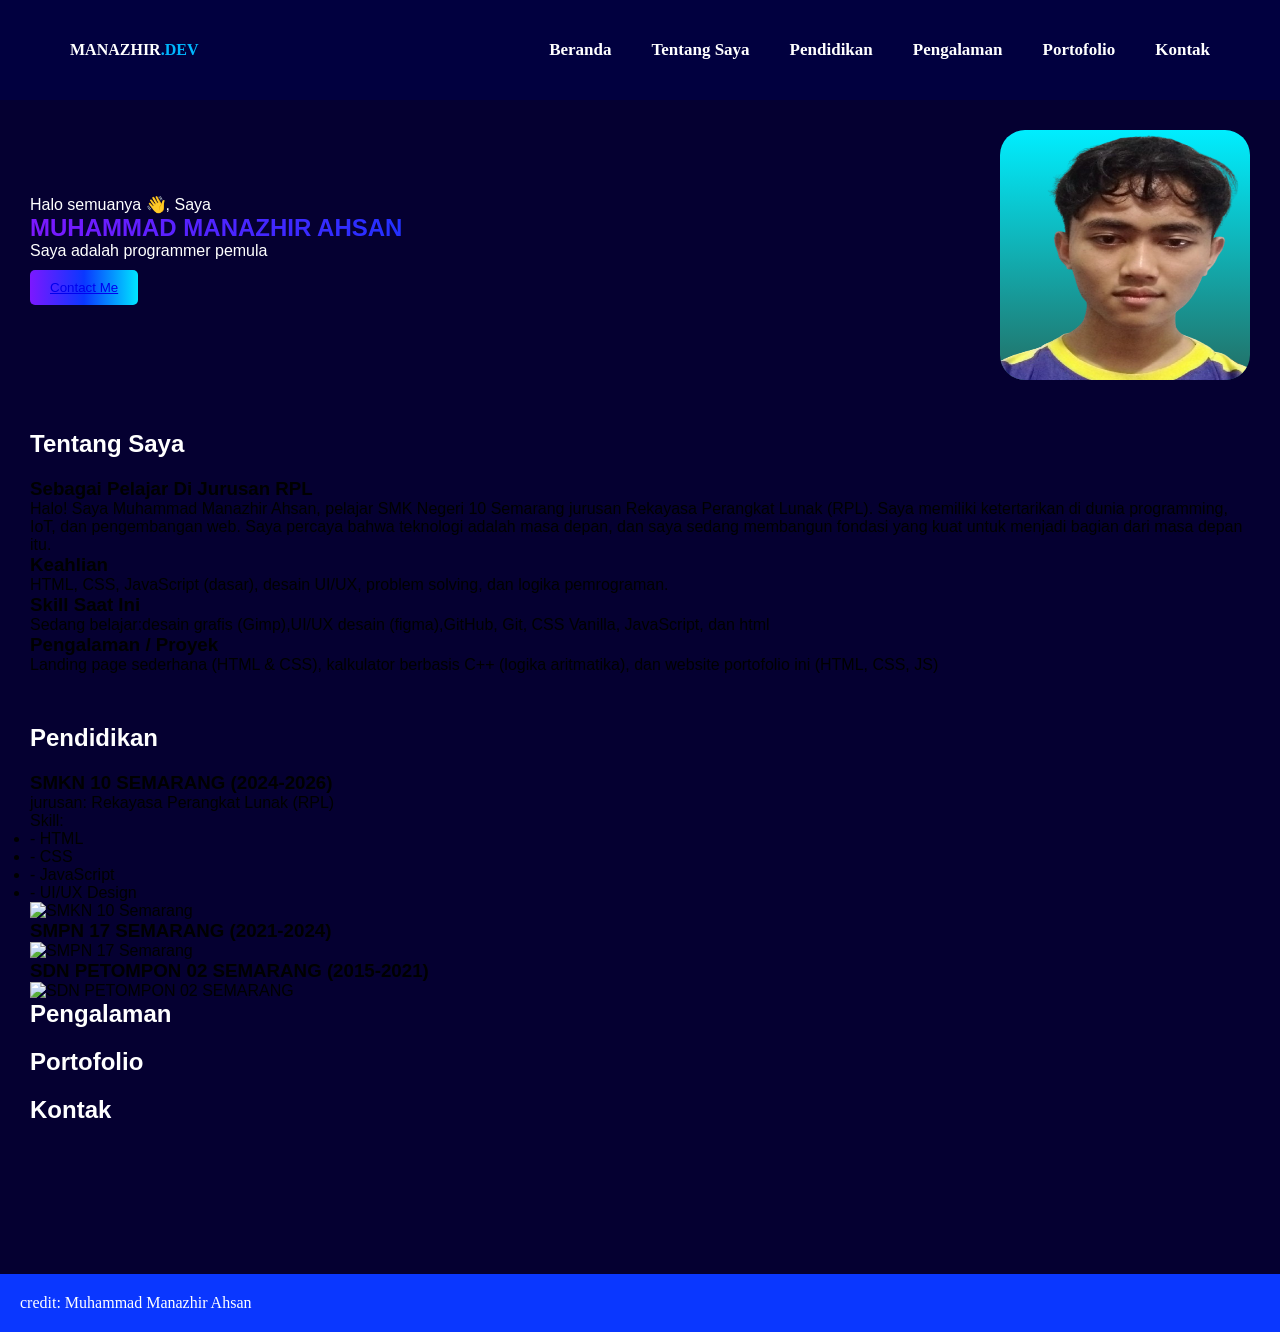
==== index.html @ 8d6bec88 "feat: menyelesaikan struktur HTML portfolio pribadi Membangun struktur dasar halaman portfolio denga" ====
<!DOCTYPE html>
<html lang="id">
<head>
    <meta charset="UTF-8">
    <meta name="viewport" content="width=device-width, initial-scale=1.0">
    <meta name="description" content="Portfolio Muhammad Manazhir Ahsan - Pelajar RPL SMK 20 Semarang">
    <title>MANAZHIR.DEV_PORTO</title>
    <link href="style.css" rel="stylesheet">
</head>
<body>
<header>
    <nav class="header__nav">
            <div class="nav--logo">MANAZHIR<span style="color: #00b7ff;">.DEV</span></div>
            <ul class="nav--list">
                <li><a href="#beranda">Beranda</a></li>
                <li><a href="#tentang-saya">Tentang Saya</a></li>
                <li><a href="#pendidikan">Pendidikan</a></li>
                <li><a href="#pengalaman">Pengalaman</a></li>
                <li><a href="#portofolio">Portofolio</a></li>
                <li><a href="#kontak">Kontak</a></li>
            </ul>
    </nav>
</header>

<main>
    <section id="beranda">
        <div class="beranda--textsetting">
            <p>Halo semuanya 👋, Saya</p>
            <div class="beranda--textsetting--Textmain">MUHAMMAD MANAZHIR AHSAN</div>
            <p>Saya adalah programmer pemula</p>
            <button><a href="#kontak">Contact Me</a></button>
        </div>
        <div class="beranda--imgbackground">
            <img class="beranda--imgbackground--img" src="nazir.png" alt="manazhir">
        </div>
    </section>

    <section id="tentang-saya">
        <h2>Tentang Saya</h2>
            <div class="tentang-saya--container">
                <div class="box1">
                    <h3>Sebagai Pelajar Di Jurusan RPL</h3>
                    <p>Halo! Saya Muhammad Manazhir Ahsan, pelajar SMK Negeri 10 Semarang jurusan Rekayasa Perangkat Lunak (RPL). Saya memiliki ketertarikan di dunia programming, IoT, dan pengembangan web. Saya percaya bahwa teknologi adalah masa depan, dan saya sedang membangun fondasi yang kuat untuk menjadi bagian dari masa depan itu.</p>
                </div>
                <div class="box1">
                    <h3>Keahlian</h3>
                    <p>HTML, CSS, JavaScript (dasar), desain UI/UX, problem solving, dan logika pemrograman.</p>
                </div>
                <div class="box1">
                    <h3>Skill Saat Ini</h3>
                    <p>Sedang belajar:desain grafis (Gimp),UI/UX desain (figma),GitHub, Git, CSS Vanilla, JavaScript, dan html</p>
                </div>
                <div class="box1">
                    <h3>Pengalaman / Proyek</h3>
                    <p>Landing page sederhana (HTML & CSS), kalkulator berbasis C++ (logika aritmatika), dan website portofolio ini (HTML, CSS, JS)</p>
                </div>
            </div>

    </section>

    <section id="pendidikan">
        <h2>Pendidikan</h2>

        <div class="pendidikan--container">

            <div class="pendidikan--box">
                <div class="pendidikan--box_insert">
                <h3>SMKN 10 SEMARANG (2024-2026)</h3>
                <p>jurusan: Rekayasa Perangkat Lunak (RPL)</p>
                <div class="skill--text">Skill:</div>
                <ul class="skill--list">
                    <li>- HTML</li>
                    <li>- CSS</li>
                    <li>- JavaScript</li>
                    <li>- UI/UX Design</li>
                </ul>
                </div>
                <img class="pendidikan--img" src="smk10.png" alt="SMKN 10 Semarang">
            </div>

        <div class="pendidikan--box">
            <div class="pendidikan--box_insert">
                <h3>SMPN 17 SEMARANG (2021-2024)</h3>
            </div>
            <img class="pendidikan--img" src="smp17.png" alt="SMPN 17 Semarang">
        </div>

        <div class="pendidikan--box">
            <div class="pendidikan--box_insert">
                <h3>SDN PETOMPON 02 SEMARANG (2015-2021)</h3>
            </div>
            <img class="pendidikan--img" src="sdnp02.png" alt="SDN PETOMPON 02 SEMARANG">
        </div>
        </div>
    </section>

    <section id="pengalaman">
        <h2>Pengalaman</h2>
        
    </section>
    
    <section id="portofolio">
        <h2>Portofolio</h2>
        
    </section>

    <section id="kontak">
        <h2>Kontak</h2>
        
    </section>
    

</main>

<footer class="ftr" id="credit">
    <p>credit: Muhammad Manazhir Ahsan</p>
</footer>

<script src="main.js"></script>

</body>
</html>
---- style.css ----
* {
    margin: 0;
    padding: 0;
    box-sizing: border-box;
}

body {
    background-color:rgb(5, 0, 49);
}
/* Style untuk tombol */
button {
    background:linear-gradient(to right, #7c18ff, #0a37ff, #00e5ff);
    color: rgb(255, 255, 255);
    border-radius: 5px;
    padding: 10px 20px;
    border: none;
    margin: 10px 0px;
}

button:hover {
     box-shadow: 0px 0px 20px rgba(0, 180, 255, 0.6); 
    transform: scale(1.05);
}

/* Style untuk teks heading */
h2 {
    font-family: 'Arial', sans-serif;
    font-size: 24px;
    padding-bottom: 20px;
    color: rgb(255, 255, 255);
}

/* Style untuk header */
header {
    position: fixed;
    top: 0;
    left: 0;
    width: 100%;
    margin: 0;
    height: 100px;
    background-color: rgb(1, 0, 63);
    z-index: 1000; /* Memastikan header selalu di layer paling atas saat di-scroll */
}

.header__nav {
    height: 100%;
    max-width: 1200px;
    margin: 0 auto;
    display: flex;
    justify-content: space-between;
    align-items: center;
    padding: 0px 30px;
}

.nav--logo {
    color: white;
    font-weight: bold;
    text-align: left;
    padding-right: 100px;
}

.nav--list {
    display: flex;
    gap: 40px;
}

.nav--list a:hover {
    color: #00b7ff;
    transition: color 0.3s;
}

.nav--list li {
    list-style: none;
    padding: 10px 0;
}

.nav--list a {
    color: white;
    text-decoration: none;
    font-weight: bold;
    font-size: 17px;
}

/* style untuk main */

main {
    margin: 130px 30px;
    font-family: sans-serif;
}

/*beranda*/
#beranda {
    color: white;
    display: flex;         
    justify-content: space-between;
    align-items: center;
    gap: 20px;              /* Jarak antara foto dan teks */          /* Memberikan padding di sekitar konten */
    margin-bottom: 50px;
}

.beranda--imgbackground {
    background:linear-gradient(to bottom, #00eeff, #236e64);
    height: 250px;
    width: 250px;
    border-radius:10%;
}

.beranda--imgbackground--img {
    width: 100%;           /* Ukuran diperbesar sedikit agar teks h1 seimbang */
    height: 100%;
    border-radius: 10%;
}

.beranda--textsetting {
    flex: 1;
}
.beranda--textsetting--Textmain {
    font-size: 24px;
    font-weight: bold;
    background: linear-gradient(to right, #7c18ff, #0a37ff, #00e5ff);
    -webkit-background-clip: text;
    background-clip: text;       
  -webkit-text-fill-color: transparent;
}

/*tentang saya*/
#tentang-saya {
    margin-bottom: 50px;
}

.about-me--container {
    display: flex;         
    flex-wrap: wrap;      
    gap: 20px;              /* Jarak antara foto dan teks */
    justify-content: center;
}

.about-me--container .box1 {
    flex: 0 0 45%;
    background: linear-gradient(to top, #0080a7, #008cff);
    padding: 20px;
    border-radius: 20px;
    color: white;
}

/* Teks di dalam box */
.about-me--container .box1 p {
    margin: 0;
    font-size: 14px;
}

/*pendidikan*/
#pendidikan {

}

/*pengalaman*/
#pengalaman {

}

/*portofolio*/
#portofolio {

}

/*kontak*/
#kontak {
   
}

/*footer*/
.ftr {
     color: white;
    background-color: #0a37ff;
    width: auto;
    height: auto;
    padding: 20px 20px;
}
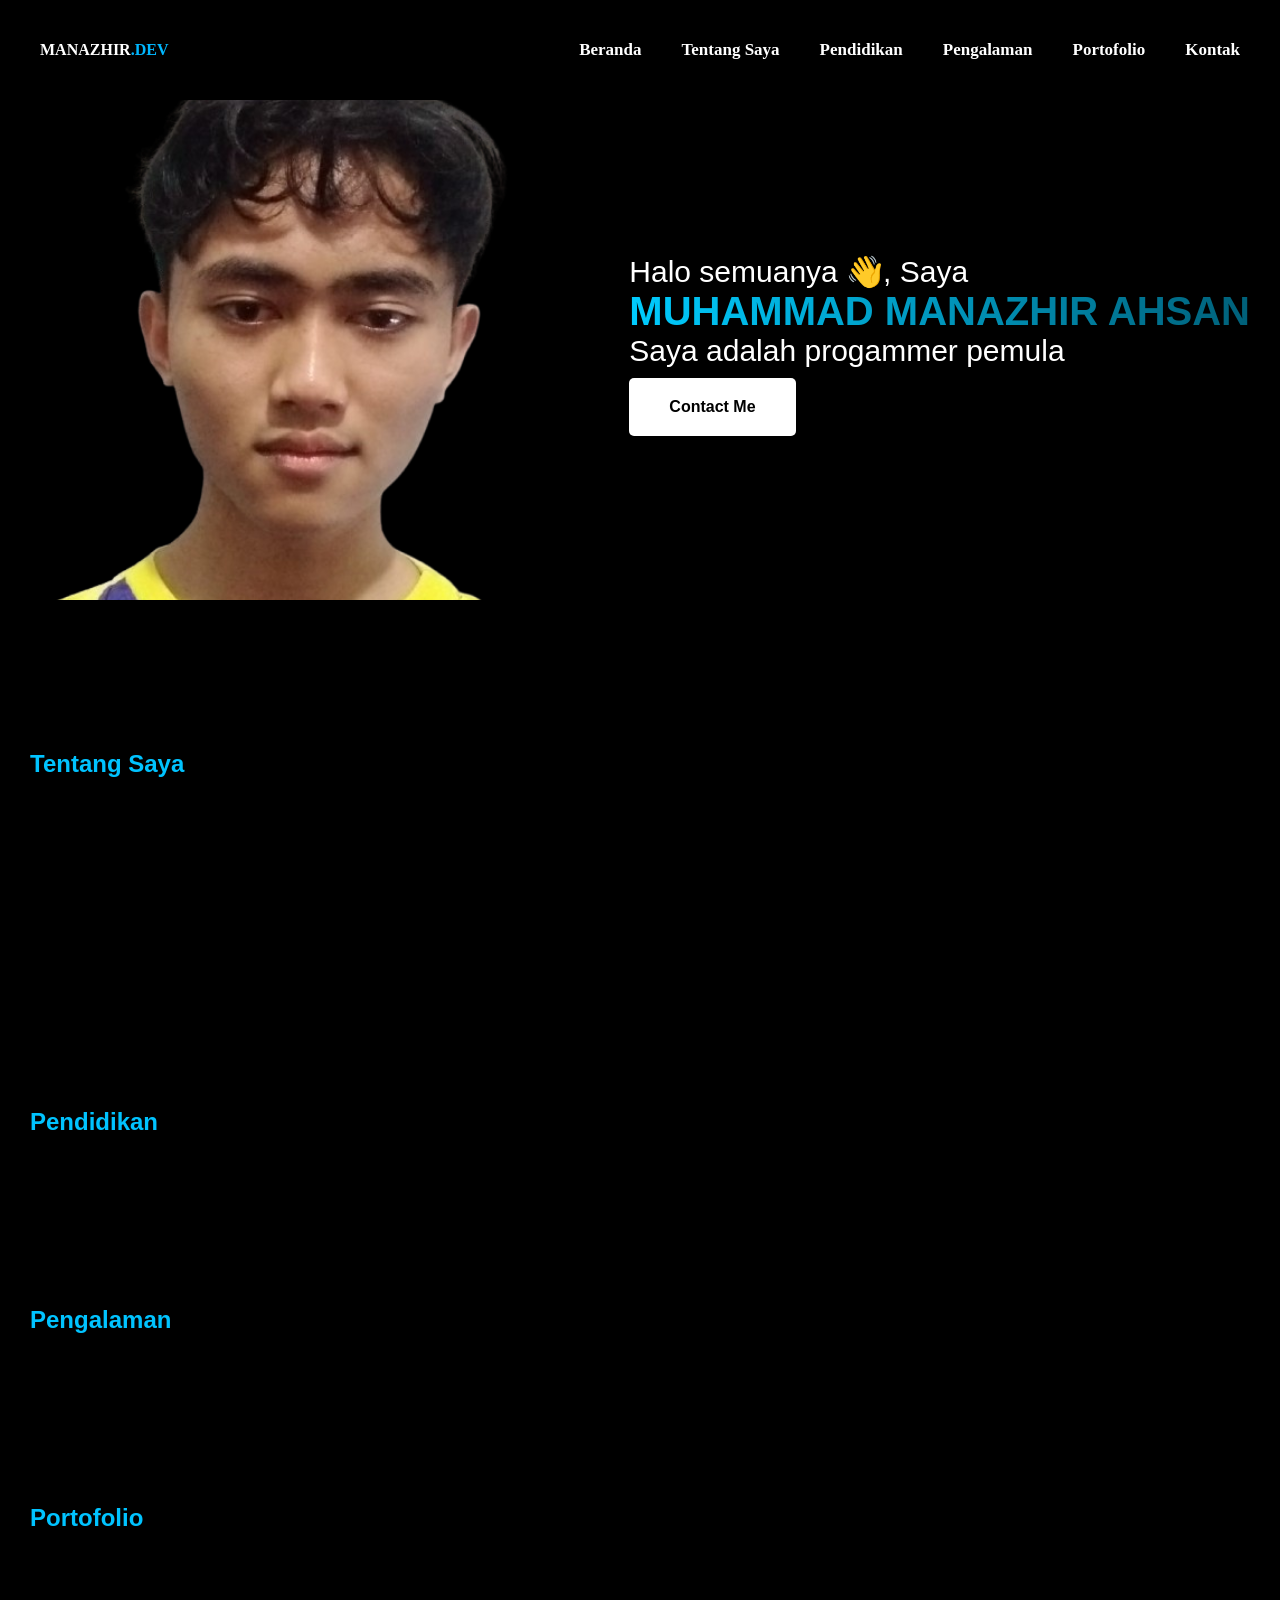
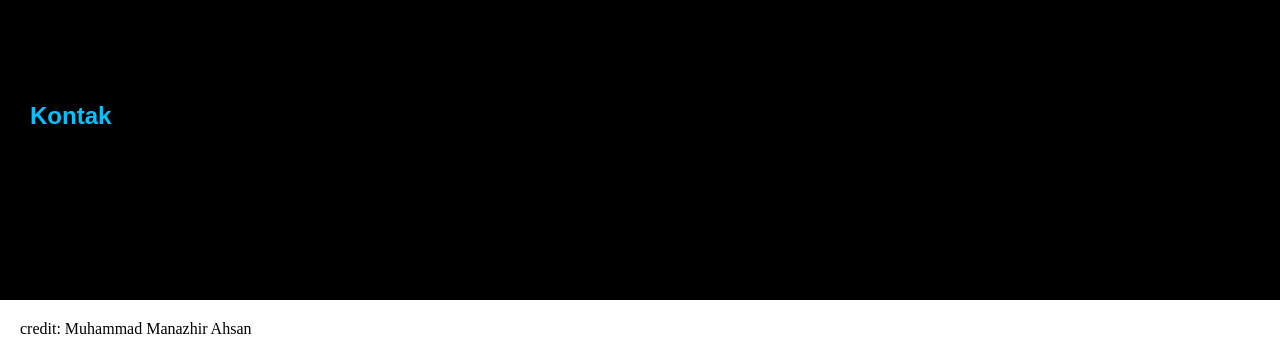
==== commit 79bad985: "feat: menyimpan perubahan terakhir sebelum revert" ====
--- a/index.html
+++ b/index.html
@@ -24,35 +24,35 @@
 
 <main>
     <section id="beranda">
+        <div class="beranda--imgbackground">
+            <img class="beranda--imgbackground--img" src="nazir.png" alt="manazhir">
+        </div>
         <div class="beranda--textsetting">
             <p>Halo semuanya 👋, Saya</p>
             <div class="beranda--textsetting--Textmain">MUHAMMAD MANAZHIR AHSAN</div>
-            <p>Saya adalah programmer pemula</p>
-            <button><a href="#kontak">Contact Me</a></button>
-        </div>
-        <div class="beranda--imgbackground">
-            <img class="beranda--imgbackground--img" src="nazir.png" alt="manazhir">
+            <p>Saya adalah progammer pemula</p>
+            <button>Contact Me</button>
         </div>
     </section>
 
     <section id="tentang-saya">
         <h2>Tentang Saya</h2>
-            <div class="tentang-saya--container">
+            <div class="about-me--container">
                 <div class="box1">
-                    <h3>Sebagai Pelajar Di Jurusan RPL</h3>
-                    <p>Halo! Saya Muhammad Manazhir Ahsan, pelajar SMK Negeri 10 Semarang jurusan Rekayasa Perangkat Lunak (RPL). Saya memiliki ketertarikan di dunia programming, IoT, dan pengembangan web. Saya percaya bahwa teknologi adalah masa depan, dan saya sedang membangun fondasi yang kuat untuk menjadi bagian dari masa depan itu.</p>
+                    <h3>Nama</h3>
+                    <p>Muhammad Manazhir Ahsan</p>
                 </div>
                 <div class="box1">
-                    <h3>Keahlian</h3>
-                    <p>HTML, CSS, JavaScript (dasar), desain UI/UX, problem solving, dan logika pemrograman.</p>
+                    <h3>Jurusan</h3>
+                    <p>RPL (Rekayasa Perangkat Lunak)</p>
                 </div>
                 <div class="box1">
-                    <h3>Skill Saat Ini</h3>
-                    <p>Sedang belajar:desain grafis (Gimp),UI/UX desain (figma),GitHub, Git, CSS Vanilla, JavaScript, dan html</p>
+                    <h3>Sekolah</h3>
+                    <p>SMK 10 Semarang</p>
                 </div>
                 <div class="box1">
-                    <h3>Pengalaman / Proyek</h3>
-                    <p>Landing page sederhana (HTML & CSS), kalkulator berbasis C++ (logika aritmatika), dan website portofolio ini (HTML, CSS, JS)</p>
+                    <h3>Minat</h3>
+                    <p>Web Development & Programming</p>
                 </div>
             </div>
 
@@ -60,38 +60,7 @@
 
     <section id="pendidikan">
         <h2>Pendidikan</h2>
-
-        <div class="pendidikan--container">
-
-            <div class="pendidikan--box">
-                <div class="pendidikan--box_insert">
-                <h3>SMKN 10 SEMARANG (2024-2026)</h3>
-                <p>jurusan: Rekayasa Perangkat Lunak (RPL)</p>
-                <div class="skill--text">Skill:</div>
-                <ul class="skill--list">
-                    <li>- HTML</li>
-                    <li>- CSS</li>
-                    <li>- JavaScript</li>
-                    <li>- UI/UX Design</li>
-                </ul>
-                </div>
-                <img class="pendidikan--img" src="smk10.png" alt="SMKN 10 Semarang">
-            </div>
-
-        <div class="pendidikan--box">
-            <div class="pendidikan--box_insert">
-                <h3>SMPN 17 SEMARANG (2021-2024)</h3>
-            </div>
-            <img class="pendidikan--img" src="smp17.png" alt="SMPN 17 Semarang">
-        </div>
-
-        <div class="pendidikan--box">
-            <div class="pendidikan--box_insert">
-                <h3>SDN PETOMPON 02 SEMARANG (2015-2021)</h3>
-            </div>
-            <img class="pendidikan--img" src="sdnp02.png" alt="SDN PETOMPON 02 SEMARANG">
-        </div>
-        </div>
+          
     </section>
 
     <section id="pengalaman">
--- a/style.css
+++ b/style.css
@@ -4,21 +4,27 @@
     box-sizing: border-box;
 }
 
+html {
+    scroll-behavior: smooth;
+}
+
 body {
-    background-color:rgb(5, 0, 49);
+    background-color:rgb(0, 0, 0);
 }
 /* Style untuk tombol */
 button {
-    background:linear-gradient(to right, #7c18ff, #0a37ff, #00e5ff);
-    color: rgb(255, 255, 255);
+    background:white;
+    color: rgb(0, 0, 0);
+    font-weight: bold;
     border-radius: 5px;
-    padding: 10px 20px;
+    padding: 20px 40px;
     border: none;
     margin: 10px 0px;
+    font-size: 16px;
 }
 
 button:hover {
-     box-shadow: 0px 0px 20px rgba(0, 180, 255, 0.6); 
+     box-shadow: 0px 0px 20px rgba(255, 255, 255, 0.6); 
     transform: scale(1.05);
 }
 
@@ -27,7 +33,7 @@
     font-family: 'Arial', sans-serif;
     font-size: 24px;
     padding-bottom: 20px;
-    color: rgb(255, 255, 255);
+    color: rgb(0, 195, 255);
 }
 
 /* Style untuk header */
@@ -38,7 +44,9 @@
     width: 100%;
     margin: 0;
     height: 100px;
-    background-color: rgb(1, 0, 63);
+    background-color: rgba(0, 0, 0, 0.9); /* Memberikan efek transparan pada header */
+     backdrop-filter: blur(10px); 
+  -webkit-backdrop-filter: blur(10px);
     z-index: 1000; /* Memastikan header selalu di layer paling atas saat di-scroll */
 }
 
@@ -49,7 +57,7 @@
     display: flex;
     justify-content: space-between;
     align-items: center;
-    padding: 0px 30px;
+    
 }
 
 .nav--logo {
@@ -84,95 +92,168 @@
 /* style untuk main */
 
 main {
-    margin: 130px 30px;
+    margin-top: 100px; /* Memberikan jarak agar konten tidak tertutup oleh header */
     font-family: sans-serif;
+}
+
+section {
+scroll-margin-top: 100px;
 }
 
 /*beranda*/
 #beranda {
-    color: white;
+    color: rgb(255, 255, 255);
     display: flex;         
     justify-content: space-between;
     align-items: center;
-    gap: 20px;              /* Jarak antara foto dan teks */          /* Memberikan padding di sekitar konten */
-    margin-bottom: 50px;
+    gap: 20px;              
+    margin-top: 100px;
+    margin-left: 30px;
+    margin-right: 30px;
 }
 
 .beranda--imgbackground {
-    background:linear-gradient(to bottom, #00eeff, #236e64);
-    height: 250px;
-    width: 250px;
-    border-radius:10%;
+    width: 500px;           /* Ukuran diperbesar sedikit agar teks h1 seimbang */
+    height: 500px;
+    border-radius: 5%;
 }
 
 .beranda--imgbackground--img {
     width: 100%;           /* Ukuran diperbesar sedikit agar teks h1 seimbang */
     height: 100%;
-    border-radius: 10%;
+    object-fit: cover;
+    border-radius: 5%;
 }
 
 .beranda--textsetting {
-    flex: 1;
+    text-align: left;
+    font-size: 30px;
 }
 .beranda--textsetting--Textmain {
-    font-size: 24px;
-    font-weight: bold;
-    background: linear-gradient(to right, #7c18ff, #0a37ff, #00e5ff);
+    font-size: 40px;
+    font-weight: bold;
+    background: linear-gradient(to right, #00ccff, #006079);
     -webkit-background-clip: text;
     background-clip: text;       
   -webkit-text-fill-color: transparent;
 }
 
+.beranda--textsetting button a {
+    text-decoration: none;
+    font-weight: bold;
+    font-size: 16px;
+    color: rgb(0, 0, 0);
+}
+
 /*tentang saya*/
 #tentang-saya {
-    margin-bottom: 50px;
-}
-
-.about-me--container {
+    margin: 150px 30px;
+}
+
+.tentang-saya--container {
     display: flex;         
     flex-wrap: wrap;      
     gap: 20px;              /* Jarak antara foto dan teks */
     justify-content: center;
 }
 
-.about-me--container .box1 {
+.tentang-saya--container .box1:hover {
+    box-shadow: 0px 0px 20px rgba(255, 255, 255, 0.6); 
+    transform: scale(1.01);
+}
+
+.tentang-saya--container .box1 {
     flex: 0 0 45%;
-    background: linear-gradient(to top, #0080a7, #008cff);
+    background: rgb(139, 139, 139);
     padding: 20px;
     border-radius: 20px;
-    color: white;
 }
 
 /* Teks di dalam box */
-.about-me--container .box1 p {
+
+.tentang-saya--container .box1 h3 {
+    margin-bottom: 10px;
+    color: rgb(0, 204, 255);
+    font-size: 20px;
+}
+
+.tentang-saya--container .box1 p {
+    color: rgb(255, 255, 255);
     margin: 0;
     font-size: 14px;
 }
 
 /*pendidikan*/
 #pendidikan {
-
+    margin:150px 30px;
+}
+
+.pendidikan--container {
+    margin: 20px 30px;
+}
+
+.pendidikan--box {
+    display: flex;
+    justify-content: space-between;
+    align-items: center;
+    flex-wrap: wrap;
+    background-color: rgb(58, 58, 58);
+    width: auto;
+    height: auto;
+    border-radius: 20px;
+    padding: 10px;
+    margin: 10px 0;
+    line-height: 1.5; 
+}
+
+.pendidikan--box:hover {
+    box-shadow: 0px 0px 20px rgba(255, 255, 255, 0.6); 
+}
+
+.pendidikan--box_insert {
+    color: rgb(255, 255, 255);
+}
+
+.pendidikan--box_insert h3 {
+    font-size: 20px;
+}
+
+.pendidikan--box_insert p {
+    font-size: 16px;
+}
+
+.pendidikan--box_insert .skill--list {
+    font-size: 20px;
+    list-style: none;
+}
+
+.pendidikan--img {
+    width: 200px;
+    height: 200px;
+    margin:none;
+    border-radius: 10px;
+    object-fit: cover;
 }
 
 /*pengalaman*/
 #pengalaman {
-
+    margin: 150px 30px;
 }
 
 /*portofolio*/
 #portofolio {
-
+    margin: 150px 30px;
 }
 
 /*kontak*/
 #kontak {
-   
+   margin: 150px 30px;
 }
 
 /*footer*/
 .ftr {
-     color: white;
-    background-color: #0a37ff;
+     color: rgb(0, 0, 0);
+    background-color: #ffffff;
     width: auto;
     height: auto;
     padding: 20px 20px;
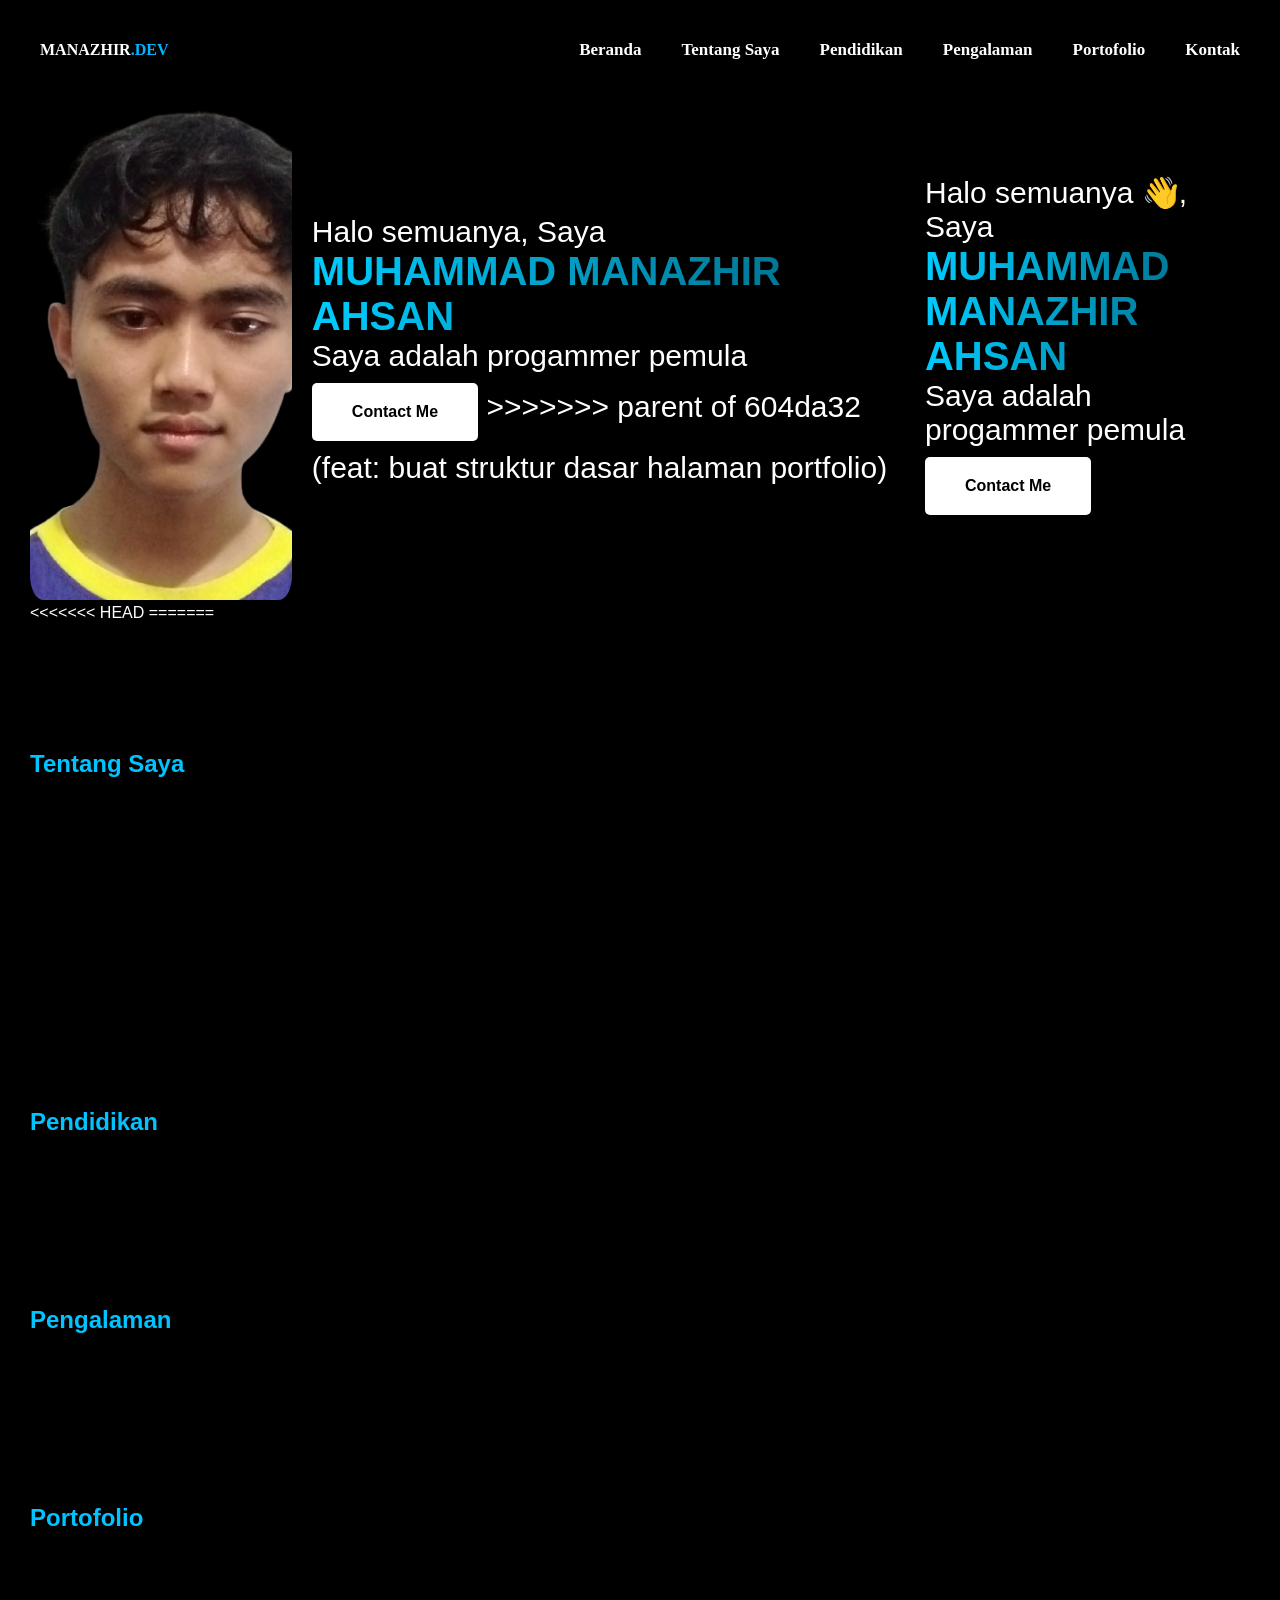
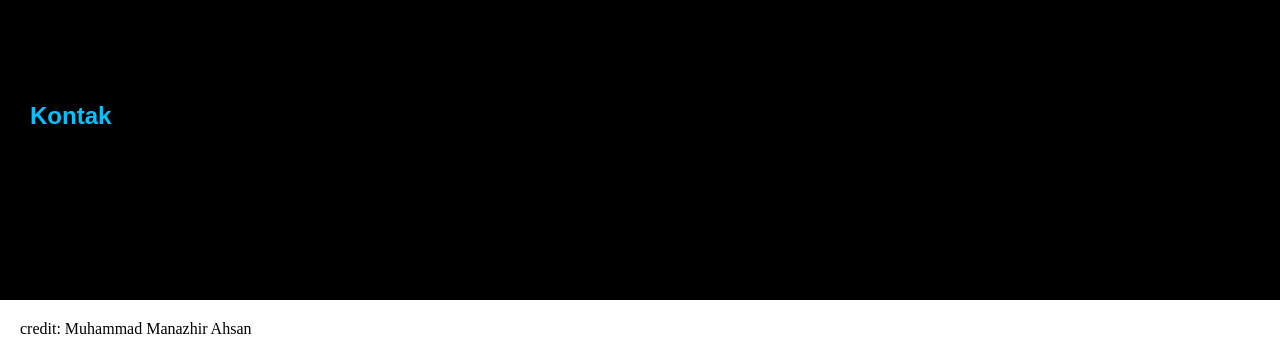
==== commit fb36bec7: "feat: menyimpan perubahan terakhir sebelum revert" ====
--- a/index.html
+++ b/index.html
@@ -26,6 +26,15 @@
     <section id="beranda">
         <div class="beranda--imgbackground">
             <img class="beranda--imgbackground--img" src="nazir.png" alt="manazhir">
+<<<<<<< HEAD
+=======
+        </div>
+        <div class="beranda--textsetting">
+            <p>Halo semuanya, Saya</p>
+            <div class="beranda--textsetting--Textmain">MUHAMMAD MANAZHIR AHSAN</div>
+            <p>Saya adalah progammer pemula</p>
+            <button>Contact Me</button>
+>>>>>>> parent of 604da32 (feat: buat struktur dasar halaman portfolio)
         </div>
         <div class="beranda--textsetting">
             <p>Halo semuanya 👋, Saya</p>
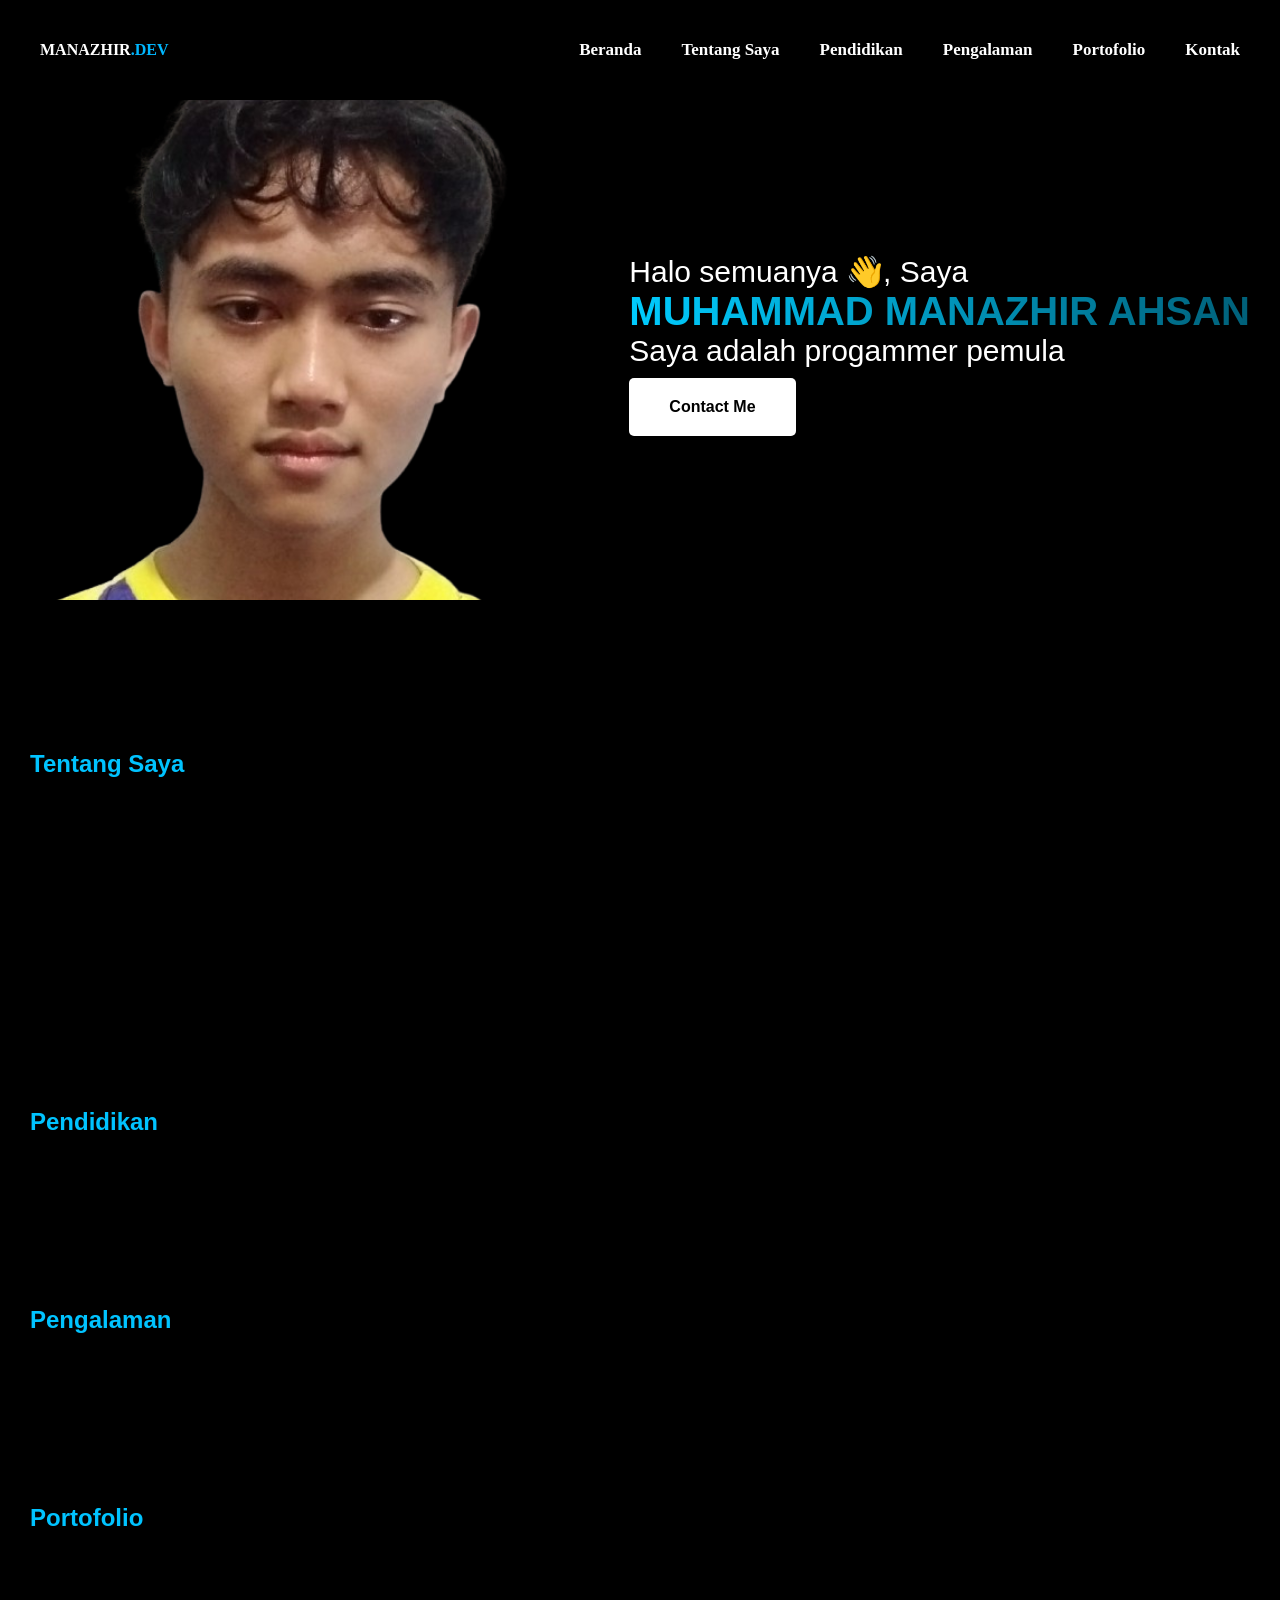
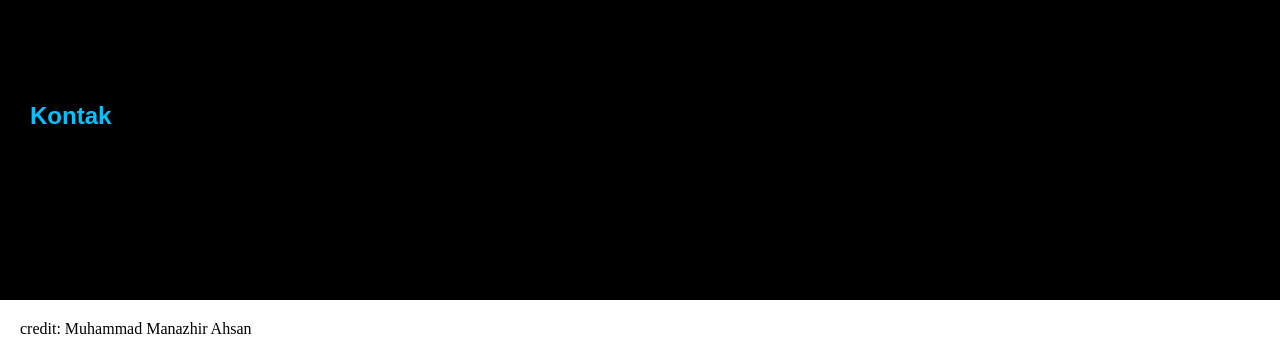
==== commit 72b9036c: "Revert "feat: menyimpan perubahan terakhir sebelum revert" This reverts commit fb36bec72e770d603f198" ====
--- a/index.html
+++ b/index.html
@@ -26,15 +26,6 @@
     <section id="beranda">
         <div class="beranda--imgbackground">
             <img class="beranda--imgbackground--img" src="nazir.png" alt="manazhir">
-<<<<<<< HEAD
-=======
-        </div>
-        <div class="beranda--textsetting">
-            <p>Halo semuanya, Saya</p>
-            <div class="beranda--textsetting--Textmain">MUHAMMAD MANAZHIR AHSAN</div>
-            <p>Saya adalah progammer pemula</p>
-            <button>Contact Me</button>
->>>>>>> parent of 604da32 (feat: buat struktur dasar halaman portfolio)
         </div>
         <div class="beranda--textsetting">
             <p>Halo semuanya 👋, Saya</p>
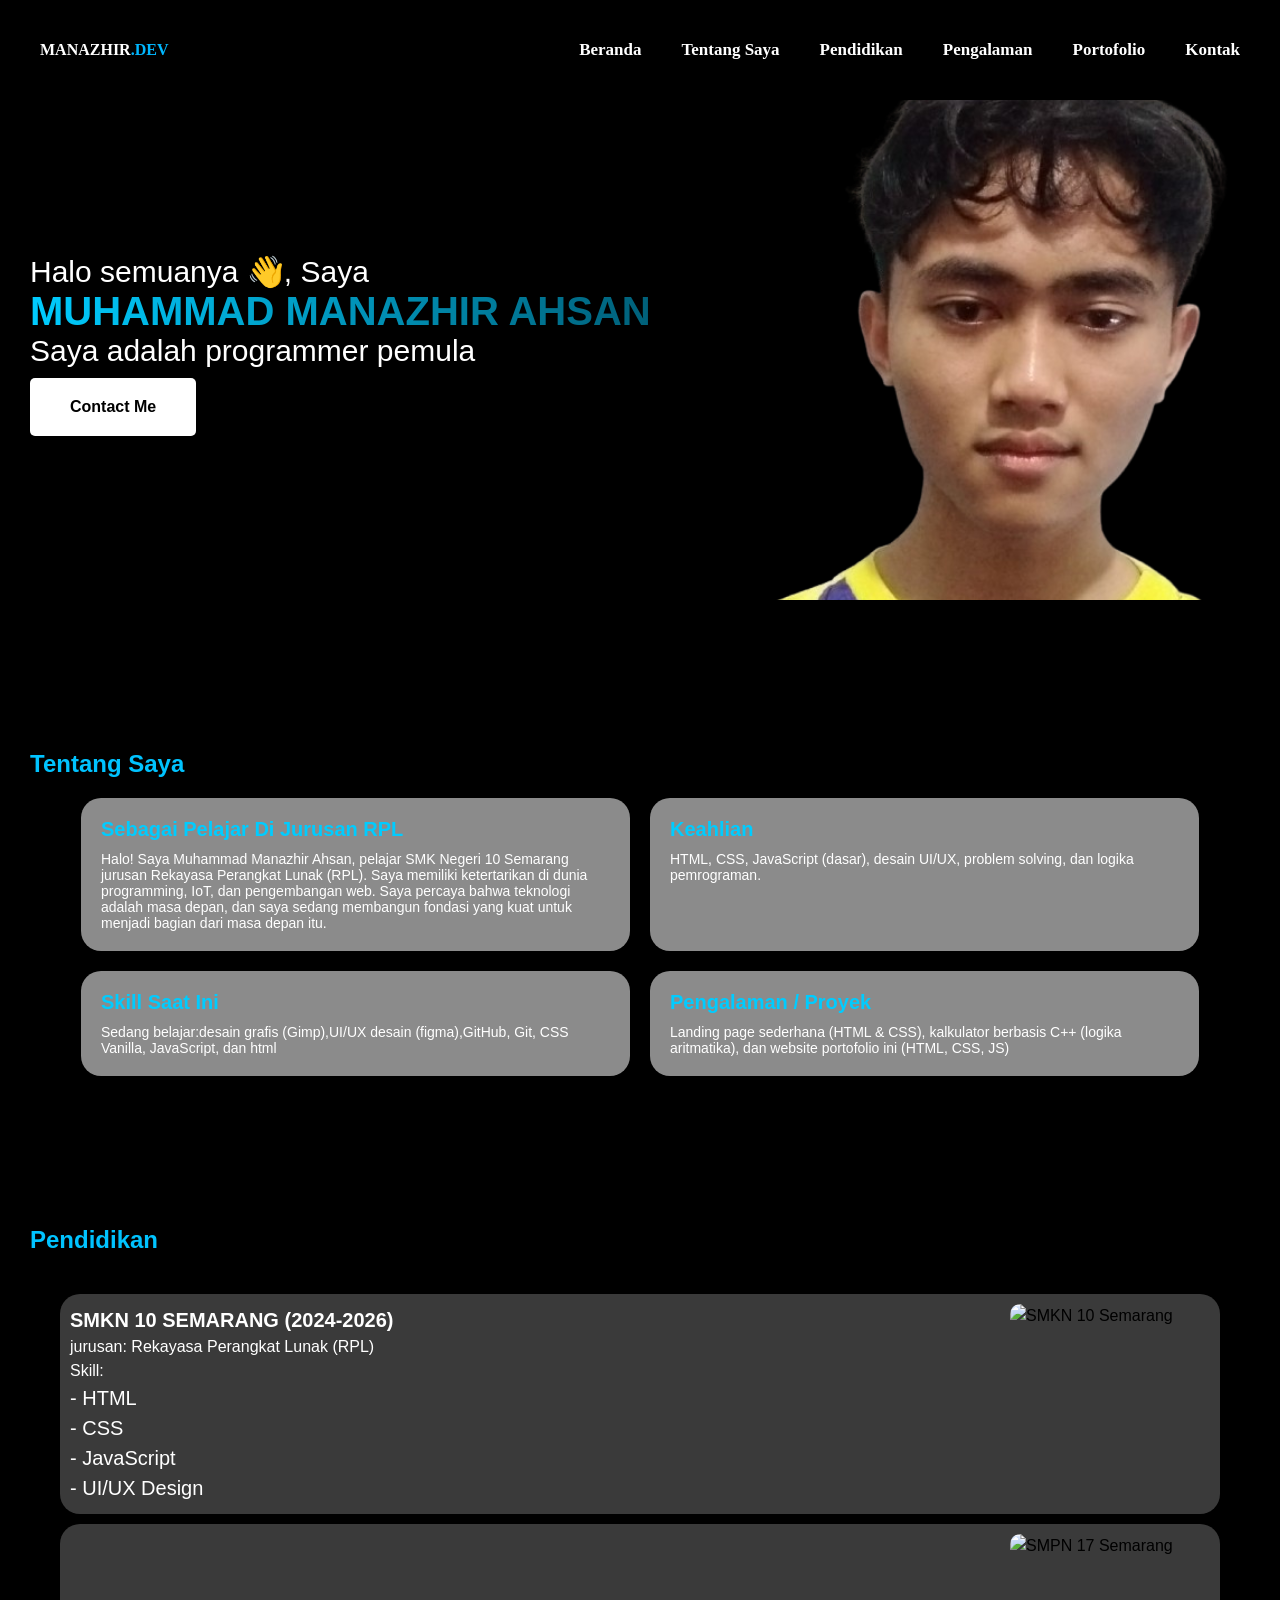
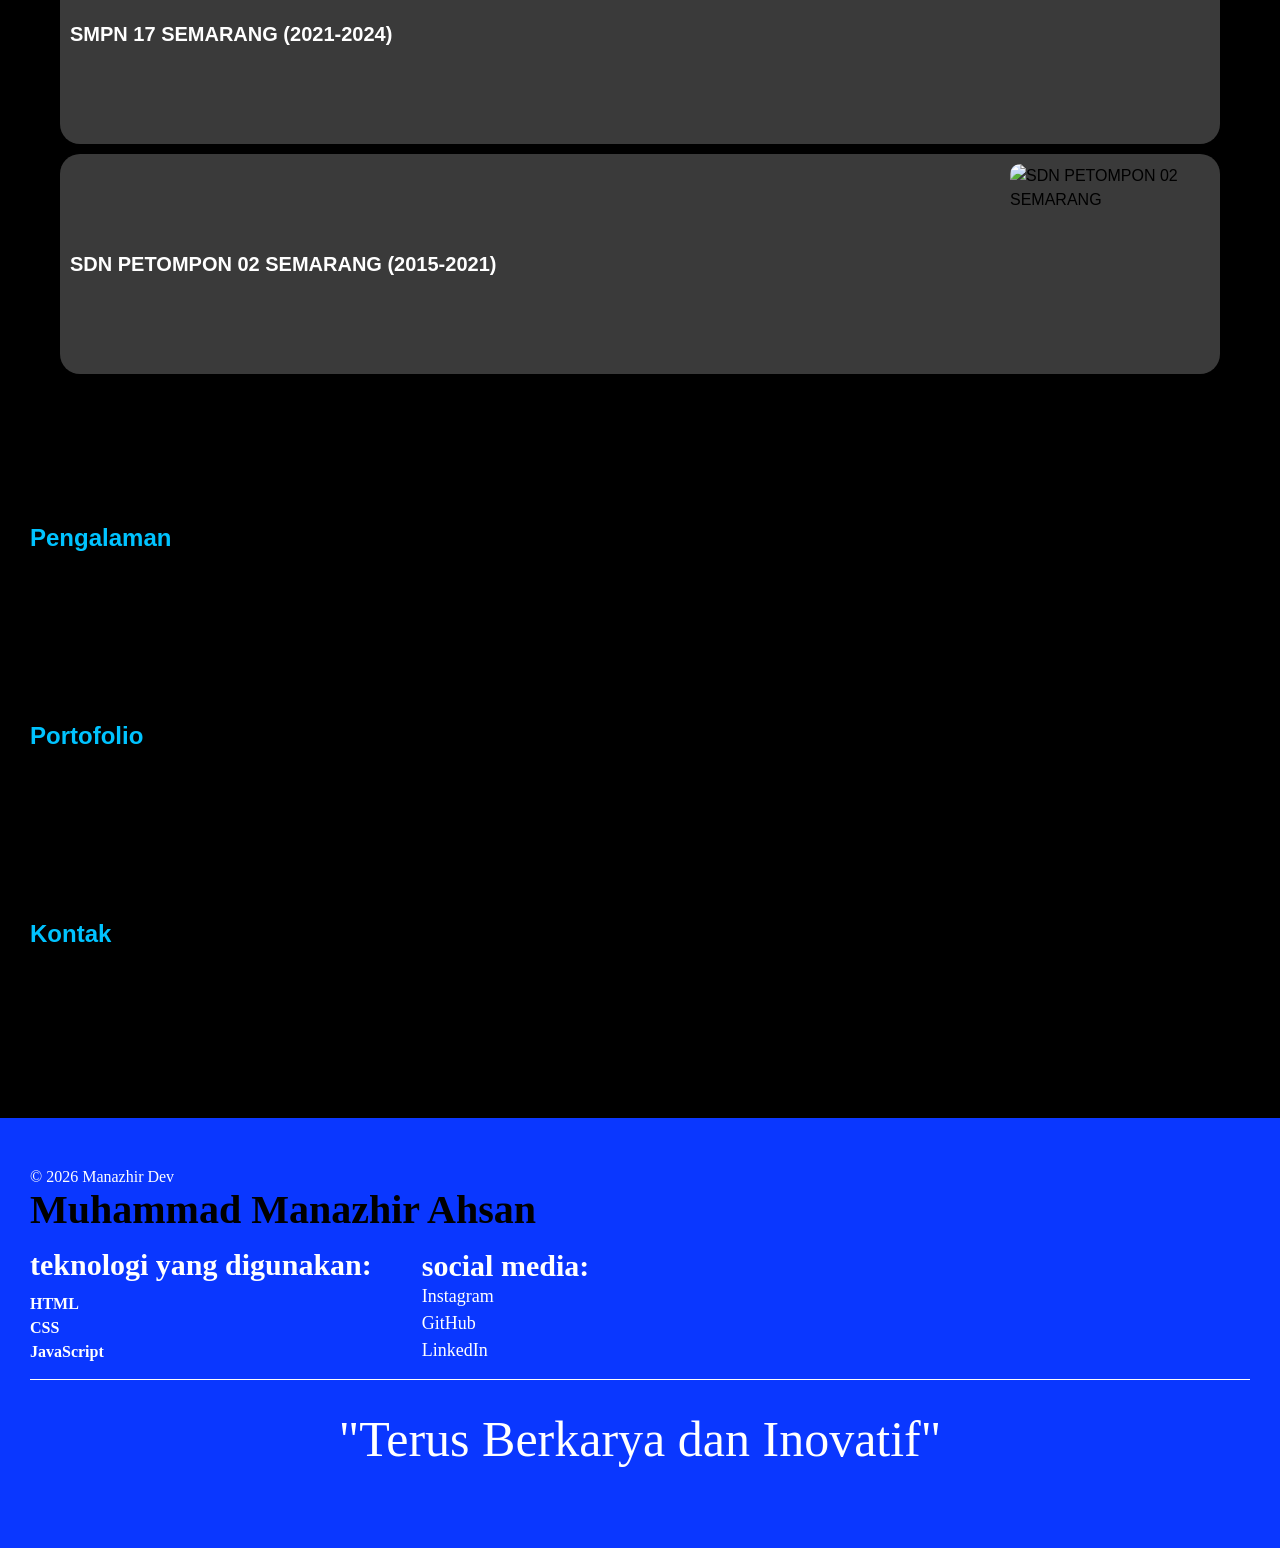
==== commit 8a142ecc: "update: isi footer dengan informasi pembuat dan motto (index html) style (style.css): -perbaiki tamp" ====
--- a/index.html
+++ b/index.html
@@ -1,3 +1,4 @@
+
 <!DOCTYPE html>
 <html lang="id">
 <head>
@@ -24,35 +25,35 @@
 
 <main>
     <section id="beranda">
-        <div class="beranda--imgbackground">
-            <img class="beranda--imgbackground--img" src="nazir.png" alt="manazhir">
-        </div>
         <div class="beranda--textsetting">
             <p>Halo semuanya 👋, Saya</p>
             <div class="beranda--textsetting--Textmain">MUHAMMAD MANAZHIR AHSAN</div>
-            <p>Saya adalah progammer pemula</p>
-            <button>Contact Me</button>
+            <p>Saya adalah programmer pemula</p>
+            <button><a href="#kontak">Contact Me</a></button>
+        </div>
+        <div class="beranda--imgbackground">
+            <img class="beranda--imgbackground--img" src="nazir.png" alt="manazhir">
         </div>
     </section>
 
     <section id="tentang-saya">
         <h2>Tentang Saya</h2>
-            <div class="about-me--container">
+            <div class="tentang-saya--container">
                 <div class="box1">
-                    <h3>Nama</h3>
-                    <p>Muhammad Manazhir Ahsan</p>
+                    <h3>Sebagai Pelajar Di Jurusan RPL</h3>
+                    <p>Halo! Saya Muhammad Manazhir Ahsan, pelajar SMK Negeri 10 Semarang jurusan Rekayasa Perangkat Lunak (RPL). Saya memiliki ketertarikan di dunia programming, IoT, dan pengembangan web. Saya percaya bahwa teknologi adalah masa depan, dan saya sedang membangun fondasi yang kuat untuk menjadi bagian dari masa depan itu.</p>
                 </div>
                 <div class="box1">
-                    <h3>Jurusan</h3>
-                    <p>RPL (Rekayasa Perangkat Lunak)</p>
+                    <h3>Keahlian</h3>
+                    <p>HTML, CSS, JavaScript (dasar), desain UI/UX, problem solving, dan logika pemrograman.</p>
                 </div>
                 <div class="box1">
-                    <h3>Sekolah</h3>
-                    <p>SMK 10 Semarang</p>
+                    <h3>Skill Saat Ini</h3>
+                    <p>Sedang belajar:desain grafis (Gimp),UI/UX desain (figma),GitHub, Git, CSS Vanilla, JavaScript, dan html</p>
                 </div>
                 <div class="box1">
-                    <h3>Minat</h3>
-                    <p>Web Development & Programming</p>
+                    <h3>Pengalaman / Proyek</h3>
+                    <p>Landing page sederhana (HTML & CSS), kalkulator berbasis C++ (logika aritmatika), dan website portofolio ini (HTML, CSS, JS)</p>
                 </div>
             </div>
 
@@ -60,7 +61,38 @@
 
     <section id="pendidikan">
         <h2>Pendidikan</h2>
-          
+
+        <div class="pendidikan--container">
+
+            <div class="pendidikan--box">
+                <div class="pendidikan--box_insert">
+                <h3>SMKN 10 SEMARANG (2024-2026)</h3>
+                <p>jurusan: Rekayasa Perangkat Lunak (RPL)</p>
+                <div class="skill--text">Skill:</div>
+                <ul class="skill--list">
+                    <li>- HTML</li>
+                    <li>- CSS</li>
+                    <li>- JavaScript</li>
+                    <li>- UI/UX Design</li>
+                </ul>
+                </div>
+                <img class="pendidikan--img" src="smk10.png" alt="SMKN 10 Semarang">
+            </div>
+
+        <div class="pendidikan--box">
+            <div class="pendidikan--box_insert">
+                <h3>SMPN 17 SEMARANG (2021-2024)</h3>
+            </div>
+            <img class="pendidikan--img" src="smp17.png" alt="SMPN 17 Semarang">
+        </div>
+
+        <div class="pendidikan--box">
+            <div class="pendidikan--box_insert">
+                <h3>SDN PETOMPON 02 SEMARANG (2015-2021)</h3>
+            </div>
+            <img class="pendidikan--img" src="sdnp02.png" alt="SDN PETOMPON 02 SEMARANG">
+        </div>
+        </div>
     </section>
 
     <section id="pengalaman">
@@ -81,8 +113,39 @@
 
 </main>
 
-<footer class="ftr" id="credit">
-    <p>credit: Muhammad Manazhir Ahsan</p>
+<footer id="credit">
+    
+    <div class="hak_cipta">
+        <p class="text--style1">© 2026 Manazhir Dev</p>
+        <p class="text--style2"><strong>Muhammad Manazhir Ahsan</strong></p>
+    </div>
+
+    <div class="ftr--container">
+
+        <div class="teknologi">
+             <p class="tekno--sty1">teknologi yang digunakan:</P>
+            <ul class="tekno--sty1">
+                <li>HTML</li>
+                <li>CSS</li>
+                <li>JavaScript</li>
+            </ul>
+        </div>
+
+        <div class="social--links">
+            <p class="social--sty1">social media:</P>
+                <ul class="social--sty2">
+                    <li><a href="#" target="_blank">Instagram</a></li>
+                    <li><a href="#" target="_blank">GitHub</a></li>
+                    <li><a href="#" target="_blank">LinkedIn</a></li>
+                </ul>
+        </div>
+        
+    </div>
+
+        <div class="penutup">
+            <p class="motto">"Terus Berkarya dan Inovatif"</p>
+        </div>
+
 </footer>
 
 <script src="main.js"></script>
--- a/style.css
+++ b/style.css
@@ -251,10 +251,94 @@
 }
 
 /*footer*/
-.ftr {
-     color: rgb(0, 0, 0);
-    background-color: #ffffff;
+
+#credit {
+    background-color:  #0a37ff;
     width: auto;
     height: auto;
-    padding: 20px 20px;
+    padding: 50px 30px;
+    color: rgb(255, 255, 255);
+}
+
+.hak_cipta {
+    color: rgb(255, 255, 255);
+}
+
+.text--style1 {
+    font-size: 16px;
+}
+
+.text--style2 {
+    font-size: 40px;
+    color: #000000;
+}
+
+.ftr--container {
+    display: flex;
+    justify-content: flex-start;
+    align-items: center;
+    flex-wrap: wrap;
+    gap: 50px;
+    margin: 10px 0;
+}
+
+.tekonologi {
+    line-height: 1.5;
+}
+
+.tekno--sty1 {
+    font-size: 30px;
+    font-weight: bold;
+    padding: 5px 0;
+}
+
+.tekno--sty1 li {
+    
+    font-size: 16px;
+    list-style: none;
+    line-height: 1.5;
+}
+
+.tekno--sty1 li:hover {
+    color: rgb(0, 0, 0);
+    transition: color 0.3s;
+}
+
+
+.social--link {
+    line-height: 1.5;
+}
+
+.social--sty1 {
+    font-size: 30px;
+    font-weight: bold;
+}
+
+
+.social--sty2 li {
+    font-size: 18px;
+    list-style: none;
+    line-height: 1.5;
+}
+
+.social--sty2 a {
+    color: rgb(255, 255, 255);
+    text-decoration: none;
+}
+
+.social--sty2 a:hover {
+    color: rgb(0, 0, 0);
+    transition: color 0.3s;
+}
+
+.penutup {
+    border-top: 1px solid rgb(255, 255, 255);
+    padding: 30px;
+    display: flex;
+    justify-content: center;
+    align-items: center;
+}
+
+.penutup p {
+    font-size: 50px;
 }
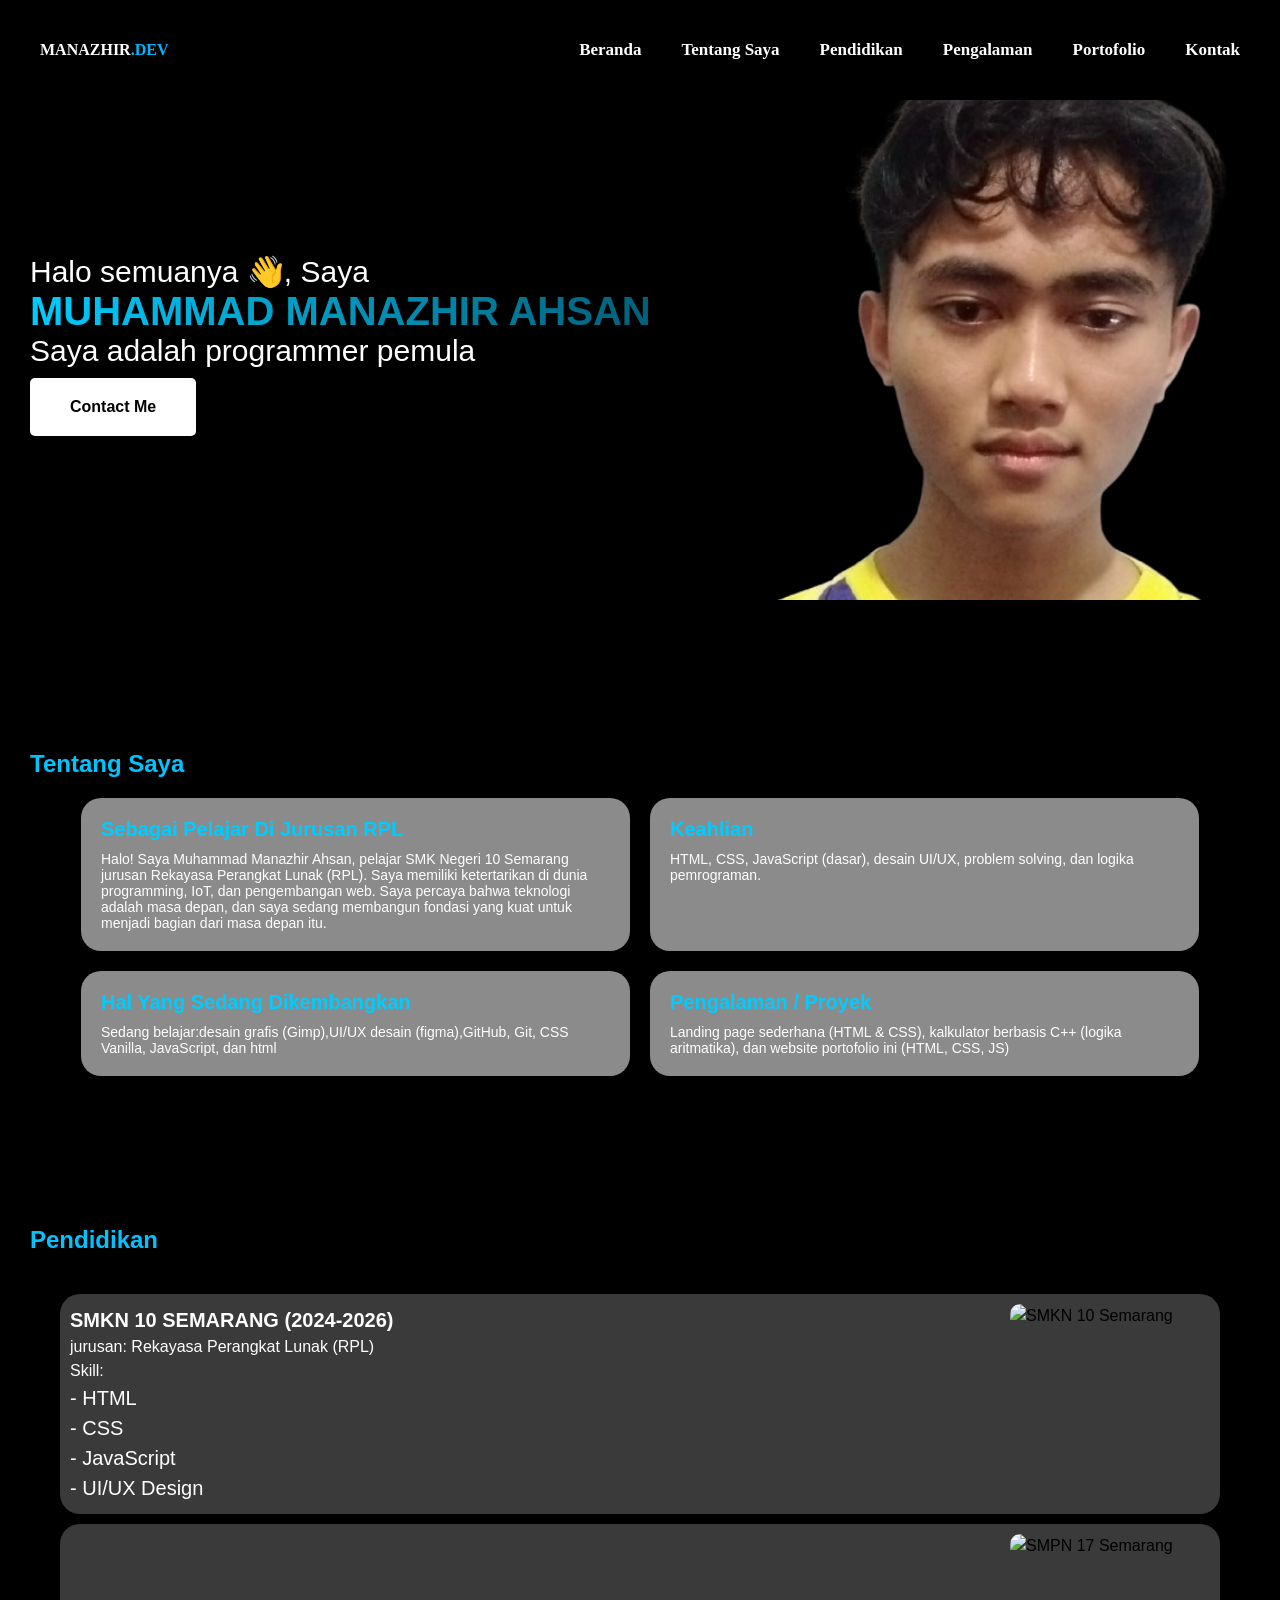
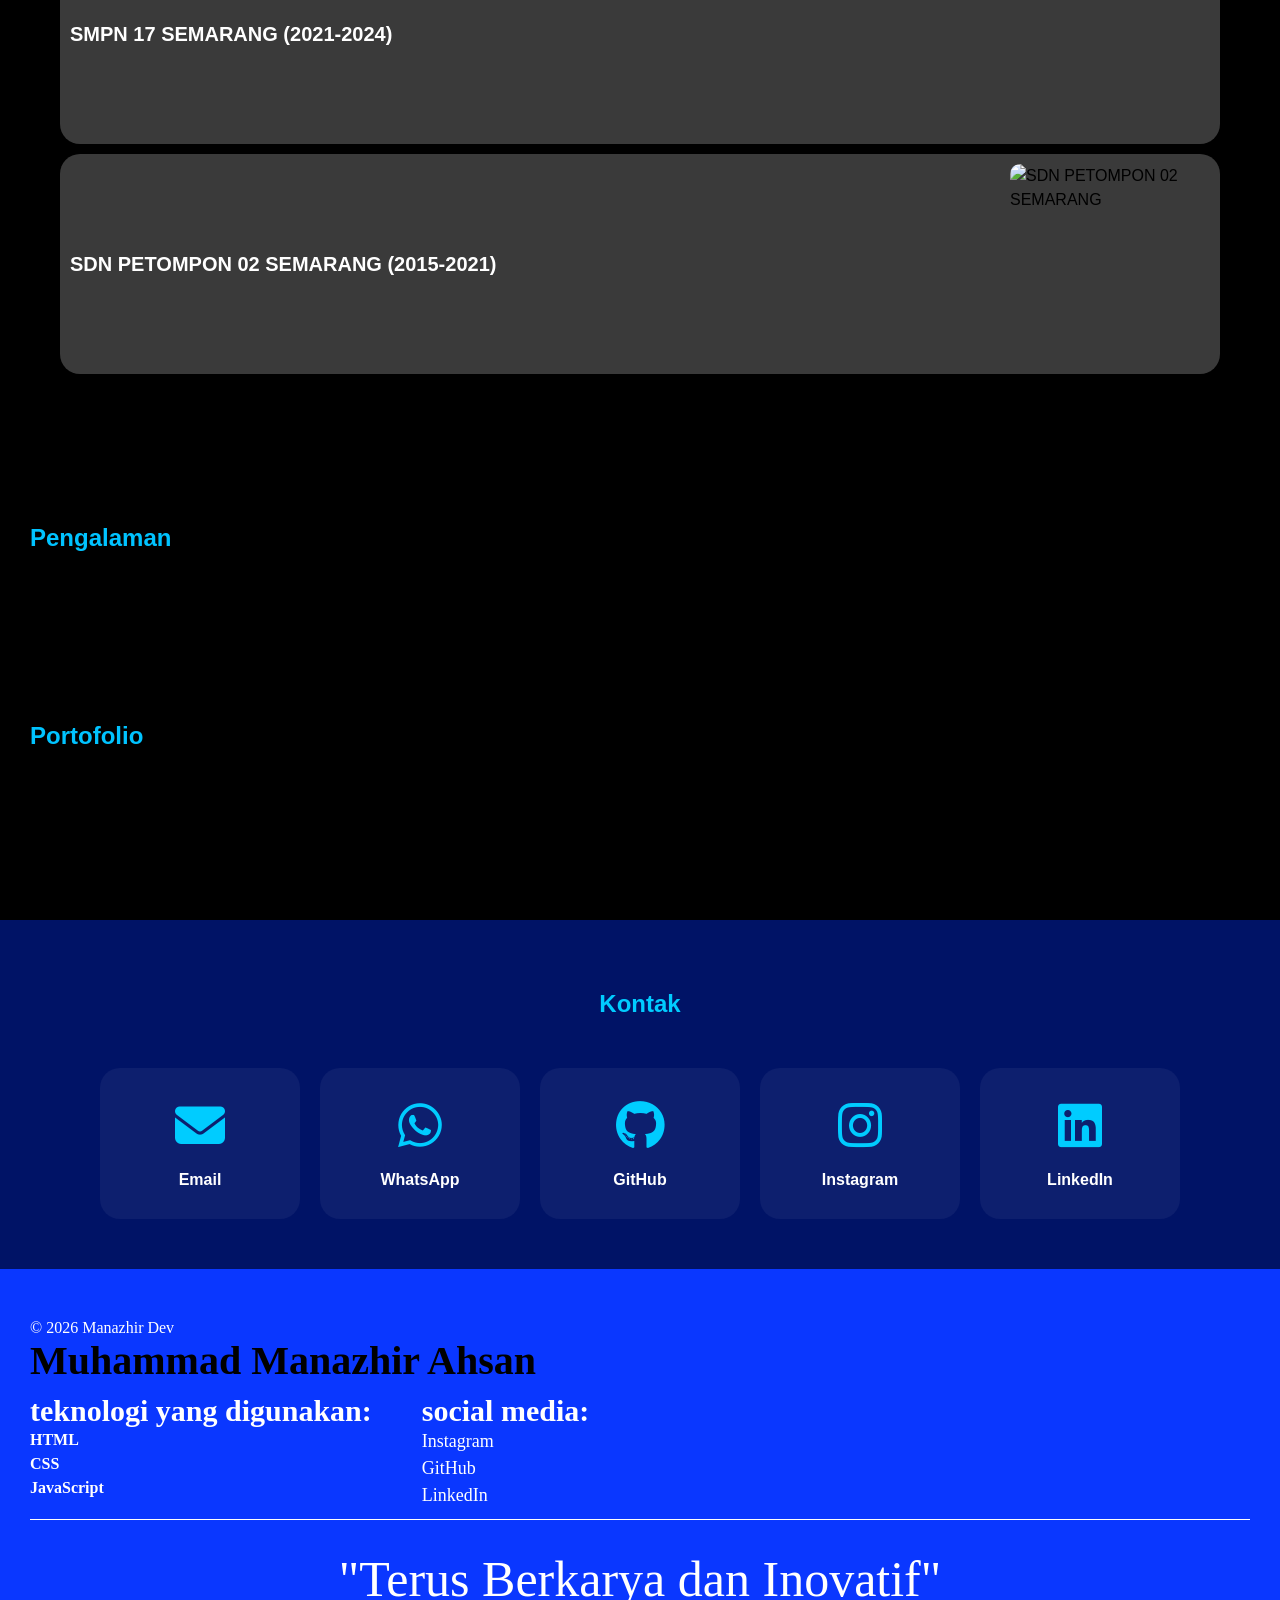
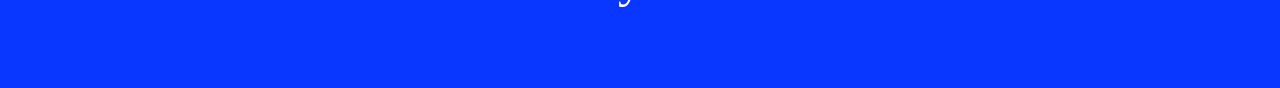
==== commit 3063dac3: "update: menambahkan isi dari section kontak catatan tentang perubahan - menambahkan keterangan di se" ====
--- a/index.html
+++ b/index.html
@@ -1,15 +1,17 @@
-
 <!DOCTYPE html>
 <html lang="id">
-<head>
+<head> <!--informasi mengenai web-->
     <meta charset="UTF-8">
     <meta name="viewport" content="width=device-width, initial-scale=1.0">
     <meta name="description" content="Portfolio Muhammad Manazhir Ahsan - Pelajar RPL SMK 20 Semarang">
     <title>MANAZHIR.DEV_PORTO</title>
+    <link rel="stylesheet" href="https://cdnjs.cloudflare.com/ajax/libs/font-awesome/6.5.0/css/all.min.css">
     <link href="style.css" rel="stylesheet">
 </head>
+
 <body>
-<header>
+
+<header> <!--bagian navigasi-->
     <nav class="header__nav">
             <div class="nav--logo">MANAZHIR<span style="color: #00b7ff;">.DEV</span></div>
             <ul class="nav--list">
@@ -23,7 +25,9 @@
     </nav>
 </header>
 
-<main>
+<main> <!--isi dari web-->
+
+<!--=== beranda: perkenalan ===-->
     <section id="beranda">
         <div class="beranda--textsetting">
             <p>Halo semuanya 👋, Saya</p>
@@ -35,8 +39,9 @@
             <img class="beranda--imgbackground--img" src="nazir.png" alt="manazhir">
         </div>
     </section>
-
-    <section id="tentang-saya">
+    
+<!--=== Tentang saya: berisi biodata diri, keahlian saat ini, hal yang sedang dikembangkan, pengalaman/proyek ==-->
+    <section id="tentang-saya"> 
         <h2>Tentang Saya</h2>
             <div class="tentang-saya--container">
                 <div class="box1">
@@ -48,7 +53,7 @@
                     <p>HTML, CSS, JavaScript (dasar), desain UI/UX, problem solving, dan logika pemrograman.</p>
                 </div>
                 <div class="box1">
-                    <h3>Skill Saat Ini</h3>
+                    <h3>Hal Yang Sedang Dikembangkan</h3>
                     <p>Sedang belajar:desain grafis (Gimp),UI/UX desain (figma),GitHub, Git, CSS Vanilla, JavaScript, dan html</p>
                 </div>
                 <div class="box1">
@@ -59,7 +64,8 @@
 
     </section>
 
-    <section id="pendidikan">
+<!--=== Pendidikan: Berisi riwayat pendidikan ===-->
+    <section id="pendidikan"> 
         <h2>Pendidikan</h2>
 
         <div class="pendidikan--container">
@@ -95,25 +101,60 @@
         </div>
     </section>
 
-    <section id="pengalaman">
+<!--=== Pengalaman: Berisi pengalaman proyek sesuai jurusan ===-->
+    <section id="pengalaman"> 
         <h2>Pengalaman</h2>
         
     </section>
     
-    <section id="portofolio">
+<!--=== Portofolio: Berisi projek apa saja yang saya kerjakan ===-->
+    <section id="portofolio"> 
         <h2>Portofolio</h2>
         
     </section>
 
+<!--=== Kontak: Berisi Email, no.telp, no.wa, github, linkend,ig  ===-->
     <section id="kontak">
-        <h2>Kontak</h2>
-        
+
+        <h2 class="heading--style">Kontak</h2>
+
+        <div class="kontak--container">
+                 <!--email-->
+                <a href="mailto:emailkamu@gmail.com" target="_blank" class="kontak-card">
+                    <div class="kontak-icon"><i class="fas fa-envelope"></i></div>
+                    <h3>Email</h3>
+                </a>
+                
+                <!-- WhatsApp -->
+                <a href="https://wa.me/628xxxxxxx" target="_blank" class="kontak-card">
+                    <div class="kontak-icon"><i class="fab fa-whatsapp"></i></div>
+                    <h3>WhatsApp</h3>
+                </a>
+                
+                <!-- GitHub -->
+                <a href="https://github.com/username" target="_blank" class="kontak-card">
+                    <div class="kontak-icon"><i class="fab fa-github"></i></div>
+                    <h3>GitHub</h3>
+                </a>
+                
+                <!-- Instagram -->
+                <a href="https://instagram.com/username" target="_blank" class="kontak-card">
+                    <div class="kontak-icon"><i class="fab fa-instagram"></i></div>
+                    <h3>Instagram</h3>
+                </a>
+                
+                <!-- LinkedIn -->
+                <a href="https://linkedin.com/in/username" target="_blank" class="kontak-card">
+                    <div class="kontak-icon"><i class="fab fa-linkedin"></i></div>
+                    <h3>LinkedIn</h3>
+                </a>
+            </div>
     </section>
     
 
 </main>
 
-<footer id="credit">
+<footer id="credit"> <!--Credit : Berisi informasi mengenai hak cipta , keterangan teknologi, sosial media, dan motto-->
     
     <div class="hak_cipta">
         <p class="text--style1">© 2026 Manazhir Dev</p>
--- a/style.css
+++ b/style.css
@@ -247,8 +247,60 @@
 
 /*kontak*/
 #kontak {
-   margin: 150px 30px;
-}
+   padding: 50px 30px;
+   background-color: #001366;
+   height: auto;
+   width: auto;
+}
+
+.heading--style {
+    color: rgb(0, 204, 255);
+    margin-bottom: 30px;
+    display: flex;
+    justify-content: center;
+    align-items: center;
+    margin-top: 20px;
+}
+
+.kontak--container {
+    display: flex;
+    justify-content: center;
+    align-items: stretch;
+    flex-wrap:wrap; 
+    gap: 20px;
+    max-width:1200px;
+    margin: 0 auto;
+}
+
+.kontak-card {
+    display: block;
+    background: rgba(255, 255, 255, 0.05);
+    padding: 30px 25px;
+    border-radius: 20px;
+    text-align: center;
+    text-decoration: none;
+    flex: 1 1 160px;
+    max-width: 200px;
+    min-width: 140px;
+}
+
+.kontak-icon {
+    font-size: 50px;
+    margin-bottom: 15px;
+    color: #00ccff;
+}
+
+.kontak-icon:hover {
+    transform: scale(1.2) rotate(5deg);
+    color: white;
+}
+
+.kontak-card h3 {
+    color: white;
+    font-size: 16px;
+    margin: 0;
+}
+
 
 /*footer*/
 
@@ -262,6 +314,7 @@
 
 .hak_cipta {
     color: rgb(255, 255, 255);
+    margin: 0;
 }
 
 .text--style1 {
@@ -276,20 +329,19 @@
 .ftr--container {
     display: flex;
     justify-content: flex-start;
-    align-items: center;
+    align-items: flex-start;
     flex-wrap: wrap;
     gap: 50px;
     margin: 10px 0;
 }
 
-.tekonologi {
-    line-height: 1.5;
+.teknologi {
+    margin: 0;
 }
 
 .tekno--sty1 {
     font-size: 30px;
     font-weight: bold;
-    padding: 5px 0;
 }
 
 .tekno--sty1 li {
@@ -322,6 +374,8 @@
 }
 
 .social--sty2 a {
+    display: flex;
+    justify-content: flex-start;
     color: rgb(255, 255, 255);
     text-decoration: none;
 }
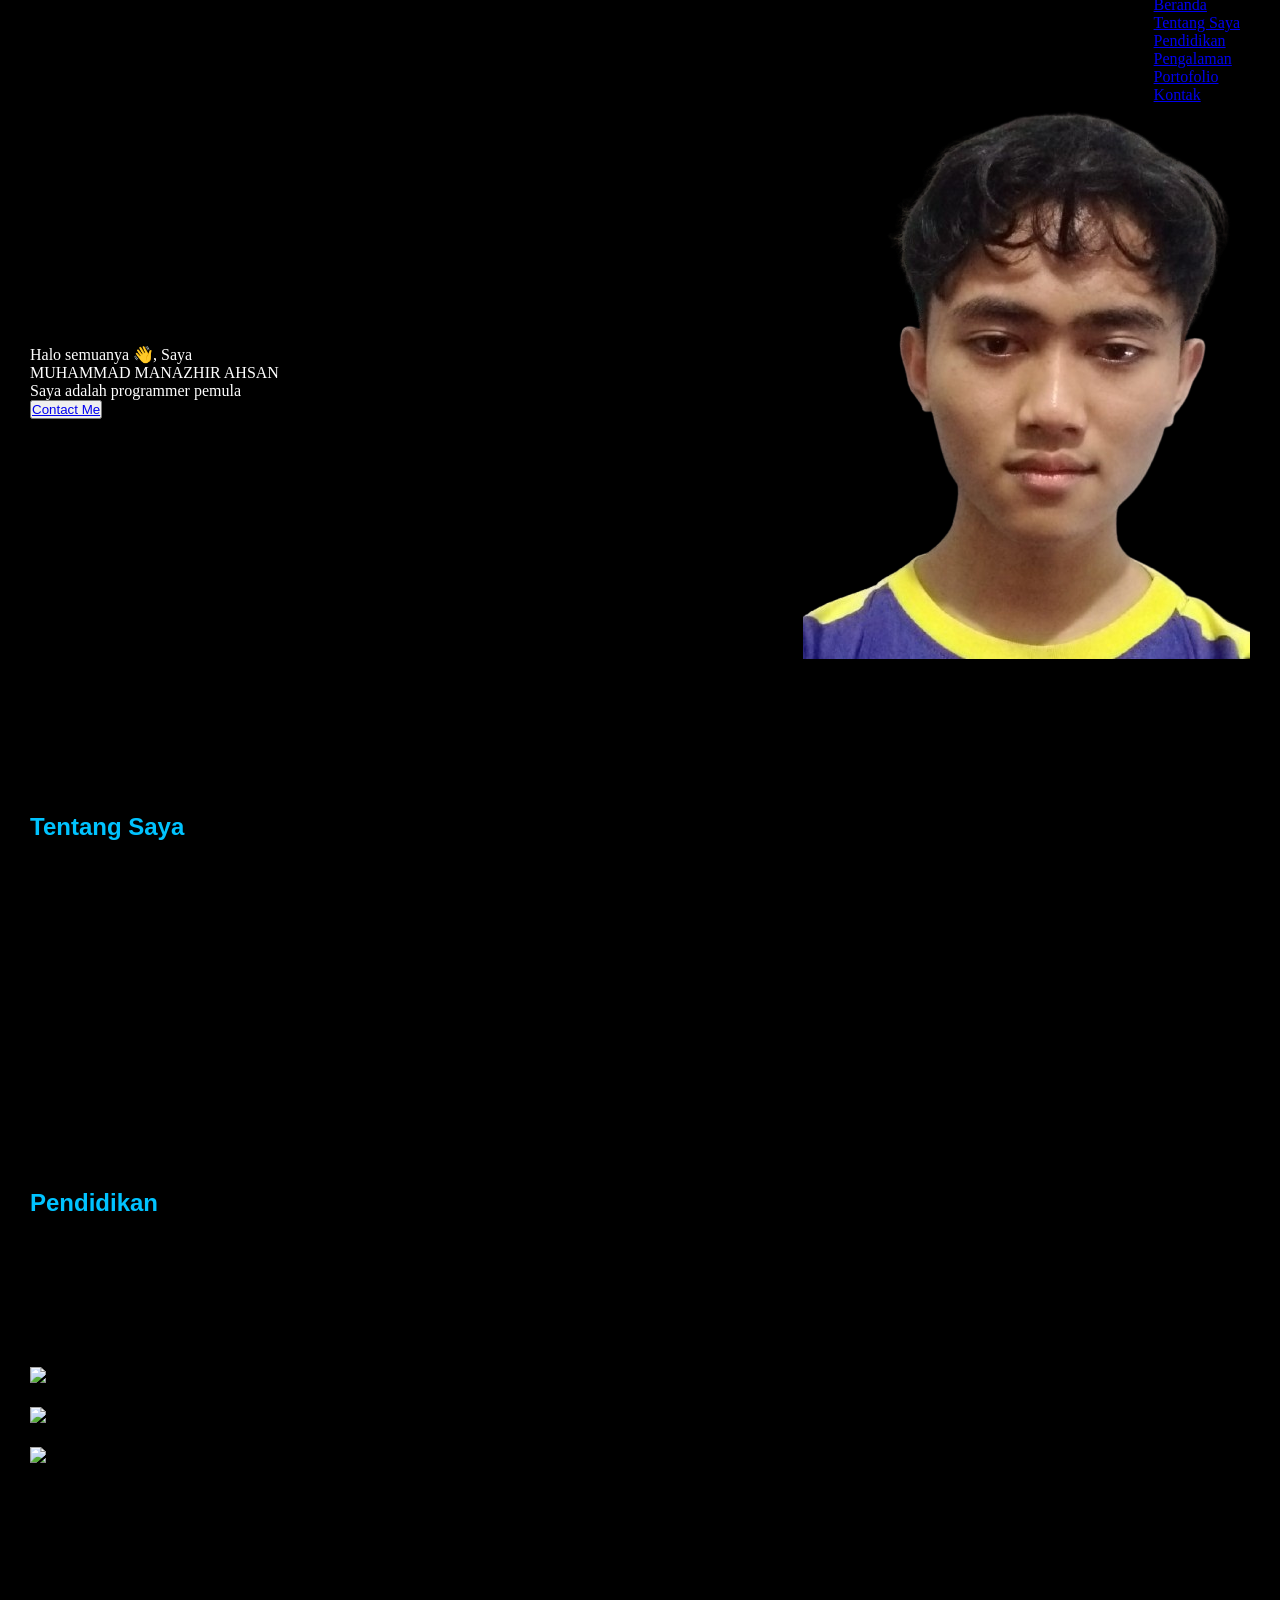
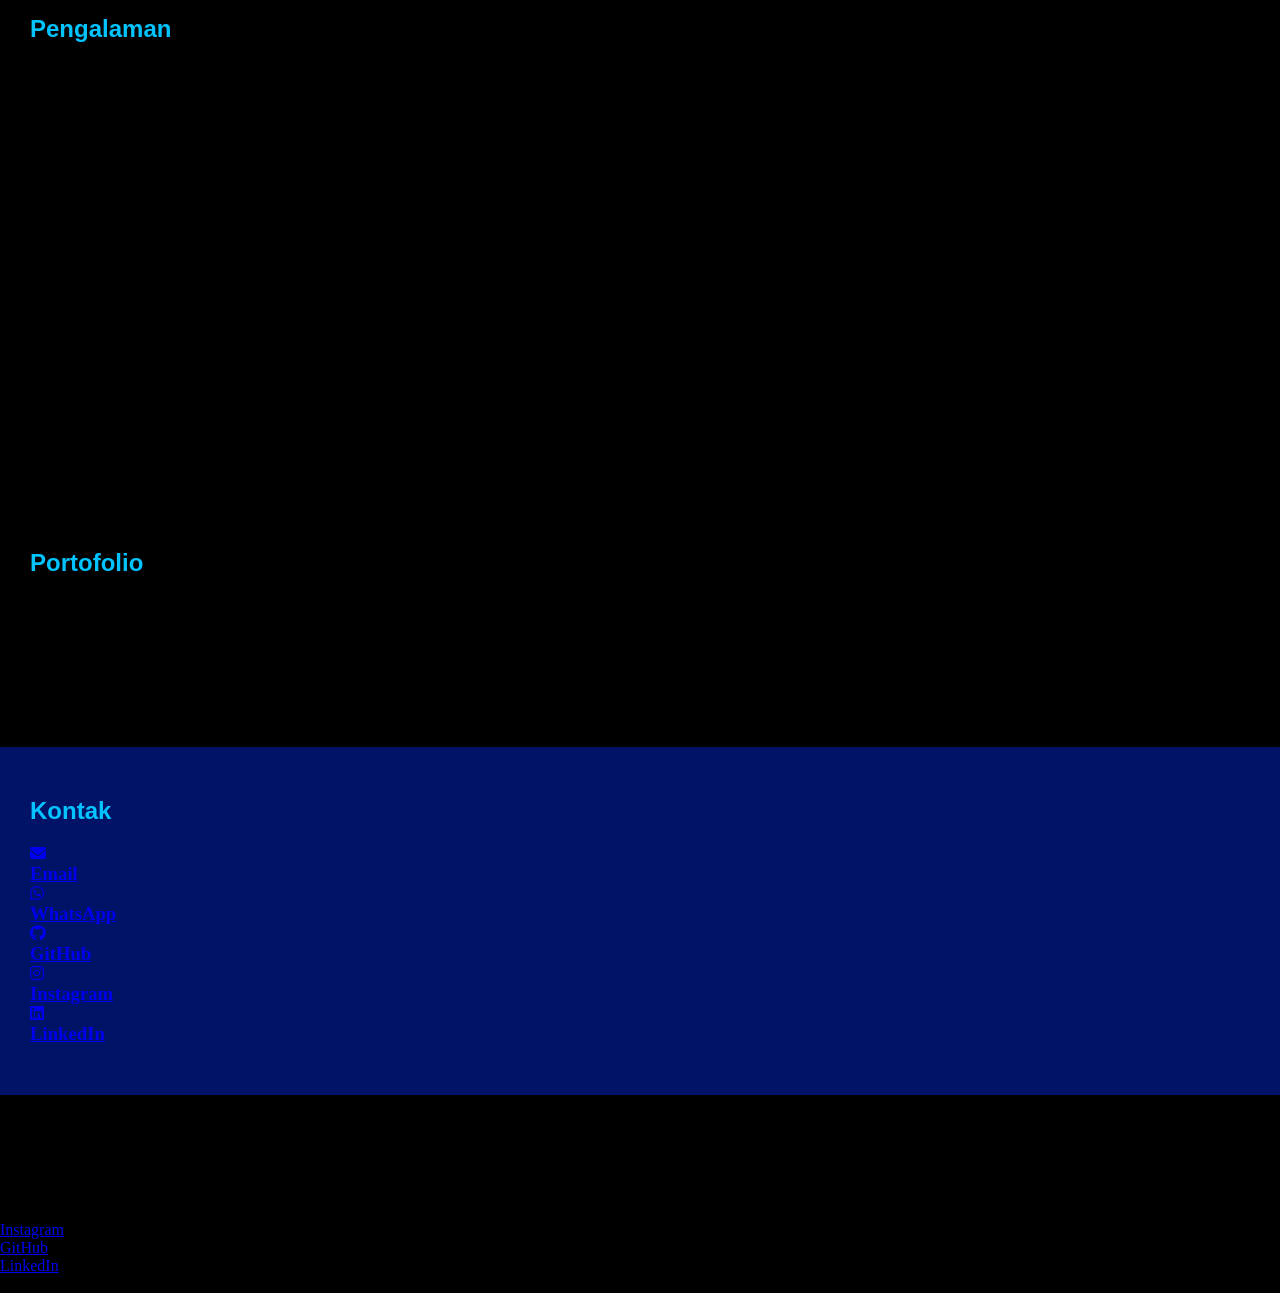
==== commit b43e829a: "update : menambahkan isi pengalaman catatan tambahan: -memperbaiki class sesuai BEM" ====
--- a/index.html
+++ b/index.html
@@ -13,8 +13,8 @@
 
 <header> <!--bagian navigasi-->
     <nav class="header__nav">
-            <div class="nav--logo">MANAZHIR<span style="color: #00b7ff;">.DEV</span></div>
-            <ul class="nav--list">
+            <div class="header__logo">MANAZHIR<span class="header__logo-main">.DEV</span></div> <!--=== logo web ===-->
+            <ul class="header__list"> <!--=== list link navigasi ===-->
                 <li><a href="#beranda">Beranda</a></li>
                 <li><a href="#tentang-saya">Tentang Saya</a></li>
                 <li><a href="#pendidikan">Pendidikan</a></li>
@@ -28,35 +28,37 @@
 <main> <!--isi dari web-->
 
 <!--=== beranda: perkenalan ===-->
-    <section id="beranda">
-        <div class="beranda--textsetting">
+    <section id="beranda" class="beranda">
+        <div class="hero__content"> <!--==== perkenalan di sebelah kiri ===-->
             <p>Halo semuanya 👋, Saya</p>
-            <div class="beranda--textsetting--Textmain">MUHAMMAD MANAZHIR AHSAN</div>
+            <div class="hero__Textmain">MUHAMMAD MANAZHIR AHSAN</div>
             <p>Saya adalah programmer pemula</p>
             <button><a href="#kontak">Contact Me</a></button>
         </div>
-        <div class="beranda--imgbackground">
-            <img class="beranda--imgbackground--img" src="nazir.png" alt="manazhir">
+
+        <div class="hero__img"><!--=== gambar pemilik web sebelah kanan ====-->
+            <img class="hero__img--profile" src="nazir.png" alt="manazhir">
         </div>
     </section>
     
 <!--=== Tentang saya: berisi biodata diri, keahlian saat ini, hal yang sedang dikembangkan, pengalaman/proyek ==-->
-    <section id="tentang-saya"> 
+    <section id="tentang-saya" class="tentang-saya"> 
         <h2>Tentang Saya</h2>
-            <div class="tentang-saya--container">
-                <div class="box1">
+
+            <div class="about__container"><!--== pembungkus box ==-->
+                <div class="about__box">
                     <h3>Sebagai Pelajar Di Jurusan RPL</h3>
                     <p>Halo! Saya Muhammad Manazhir Ahsan, pelajar SMK Negeri 10 Semarang jurusan Rekayasa Perangkat Lunak (RPL). Saya memiliki ketertarikan di dunia programming, IoT, dan pengembangan web. Saya percaya bahwa teknologi adalah masa depan, dan saya sedang membangun fondasi yang kuat untuk menjadi bagian dari masa depan itu.</p>
                 </div>
-                <div class="box1">
+                <div class="about__box">
                     <h3>Keahlian</h3>
                     <p>HTML, CSS, JavaScript (dasar), desain UI/UX, problem solving, dan logika pemrograman.</p>
                 </div>
-                <div class="box1">
+                <div class="about__box">
                     <h3>Hal Yang Sedang Dikembangkan</h3>
                     <p>Sedang belajar:desain grafis (Gimp),UI/UX desain (figma),GitHub, Git, CSS Vanilla, JavaScript, dan html</p>
                 </div>
-                <div class="box1">
+                <div class="about__box">
                     <h3>Pengalaman / Proyek</h3>
                     <p>Landing page sederhana (HTML & CSS), kalkulator berbasis C++ (logika aritmatika), dan website portofolio ini (HTML, CSS, JS)</p>
                 </div>
@@ -65,87 +67,128 @@
     </section>
 
 <!--=== Pendidikan: Berisi riwayat pendidikan ===-->
-    <section id="pendidikan"> 
+    <section id="pendidikan" class="pendidikan"> 
         <h2>Pendidikan</h2>
 
-        <div class="pendidikan--container">
-
-            <div class="pendidikan--box">
-                <div class="pendidikan--box_insert">
+        <div class="education__container"> <!--== pembungkus box ==-->
+
+            <div class="education__box">
+                <div class="education__content">
                 <h3>SMKN 10 SEMARANG (2024-2026)</h3>
                 <p>jurusan: Rekayasa Perangkat Lunak (RPL)</p>
-                <div class="skill--text">Skill:</div>
-                <ul class="skill--list">
+                <div class="education__text-skill">Skill:</div>
+                <ul class="education__list">
                     <li>- HTML</li>
                     <li>- CSS</li>
                     <li>- JavaScript</li>
                     <li>- UI/UX Design</li>
                 </ul>
                 </div>
-                <img class="pendidikan--img" src="smk10.png" alt="SMKN 10 Semarang">
-            </div>
-
-        <div class="pendidikan--box">
-            <div class="pendidikan--box_insert">
+                <img class="education__img" src="smk10.png" alt="SMKN 10 Semarang">
+            </div>
+
+        <div class="education__box">
+            <div class="education__content">
                 <h3>SMPN 17 SEMARANG (2021-2024)</h3>
             </div>
-            <img class="pendidikan--img" src="smp17.png" alt="SMPN 17 Semarang">
-        </div>
-
-        <div class="pendidikan--box">
-            <div class="pendidikan--box_insert">
+            <img class="education__img" src="smp17.png" alt="SMPN 17 Semarang">
+        </div>
+
+        <div class="education__box">
+            <div class="education__content">
                 <h3>SDN PETOMPON 02 SEMARANG (2015-2021)</h3>
             </div>
-            <img class="pendidikan--img" src="sdnp02.png" alt="SDN PETOMPON 02 SEMARANG">
+            <img class="education__img" src="sdnp02.png" alt="SDN PETOMPON 02 SEMARANG">
         </div>
         </div>
     </section>
 
 <!--=== Pengalaman: Berisi pengalaman proyek sesuai jurusan ===-->
-    <section id="pengalaman"> 
+    <section id="pengalaman" class="pengalaman"> 
         <h2>Pengalaman</h2>
-        
+
+       <div class="experience__container">
+
+            <div class="experience__box">
+                <div class="experience__heading">
+                    <h3>PROTOTYPE APP COFFE SHOP</h3>
+                    <p class="experience__text--style">[MAGANG]</p>
+                </div>
+                <P>UPT KEARSIPAN UNNNES | 27 Januari - 5 Febuari 2026</P>
+                <div class="experience__content">
+                    <p>Proyek : Membuat UI,UX untuk tampilan web UPT KEARSIPAN UNNES</p>
+                    <p>Teknologi : Figma</p>
+                    <p>Deskripsi : Tugas dari Pak Agung selaku pemimpin UPT Kearsipan untuk membuat tampilan web jauh lebih bagus</p>
+                </div>
+            </div>
+
+            <div class="experience__box">
+                <div class="experience__heading">
+                    <h3>PROTOTYPE APP WhatsApp</h3>
+                    <p class="experience__text--style">[SEKOLAH]</p>
+                </div>
+                <P>SMKN 10 Semarang | 2024</P>
+                <div class="experience__content">
+                    <p>Proyek : Merombak UI,UX untuk tampilan aplikasi WhatsApp</p>
+                    <P>Teknologi : Figma</P>
+                    <p>Deskripsi : Tugas kelompok dari pak Sona. Tampilan dari WhatsApp dirombak total agar jauh lebih bagus</p>
+                </div>
+            </div>
+
+            <div class="experience__box">
+                <div class="experience__heading">
+                    <h3>WEBSITE PORTOFOLIO</h3>
+                    <p class="experience__text--style">[PRIBADI]</p>
+                </div>
+                <P>Proyek Mandiri | Juni - juli 2026</P>
+                <div class="experience__content">
+                    <p>Proyek : Membuat UI,UX untuk tampilan web UPT KEARSIPAN UNNES</p>
+                    <P>Teknologi : HTML, CSS, JavaScript</P>
+                    <p>Deskripsi : Membuat tampilan web mengenai saya, pengalaman projek, dan portofolio saya </p>
+                </div>
+            </div>
+       </div>
     </section>
     
 <!--=== Portofolio: Berisi projek apa saja yang saya kerjakan ===-->
-    <section id="portofolio"> 
+    <section id="portofolio" class="portofolio"> 
         <h2>Portofolio</h2>
         
     </section>
 
 <!--=== Kontak: Berisi Email, no.telp, no.wa, github, linkend,ig  ===-->
-    <section id="kontak">
-
-        <h2 class="heading--style">Kontak</h2>
-
-        <div class="kontak--container">
+    <section id="kontak" class="kontak">
+
+        <h2 class="contact__heading--style">Kontak</h2>
+
+        <div class="kontak__container">
                  <!--email-->
-                <a href="mailto:emailkamu@gmail.com" target="_blank" class="kontak-card">
-                    <div class="kontak-icon"><i class="fas fa-envelope"></i></div>
+                <a href="mailto:emailkamu@gmail.com" target="_blank" class="contact__card">
+                    <div class="contact__card-icon"><i class="fas fa-envelope"></i></div>
                     <h3>Email</h3>
                 </a>
                 
                 <!-- WhatsApp -->
-                <a href="https://wa.me/628xxxxxxx" target="_blank" class="kontak-card">
-                    <div class="kontak-icon"><i class="fab fa-whatsapp"></i></div>
+                <a href="https://wa.me/628xxxxxxx" target="_blank" class="contact__card">
+                    <div class="contact__card-icon"><i class="fab fa-whatsapp"></i></div>
                     <h3>WhatsApp</h3>
                 </a>
                 
                 <!-- GitHub -->
-                <a href="https://github.com/username" target="_blank" class="kontak-card">
-                    <div class="kontak-icon"><i class="fab fa-github"></i></div>
+                <a href="https://github.com/username" target="_blank" class="contact__card">
+                    <div class="contact__card-icon"><i class="fab fa-github"></i></div>
                     <h3>GitHub</h3>
                 </a>
                 
                 <!-- Instagram -->
-                <a href="https://instagram.com/username" target="_blank" class="kontak-card">
-                    <div class="kontak-icon"><i class="fab fa-instagram"></i></div>
+                <a href="https://instagram.com/username" target="_blank" class="contact__card">
+                    <div class="contact__card-icon"><i class="fab fa-instagram"></i></div>
                     <h3>Instagram</h3>
                 </a>
                 
                 <!-- LinkedIn -->
-                <a href="https://linkedin.com/in/username" target="_blank" class="kontak-card">
-                    <div class="kontak-icon"><i class="fab fa-linkedin"></i></div>
+                <a href="https://linkedin.com/in/username" target="_blank" class="contact__card">
+                    <div class="contact__card-icon"><i class="fab fa-linkedin"></i></div>
                     <h3>LinkedIn</h3>
                 </a>
             </div>
@@ -154,27 +197,27 @@
 
 </main>
 
-<footer id="credit"> <!--Credit : Berisi informasi mengenai hak cipta , keterangan teknologi, sosial media, dan motto-->
-    
-    <div class="hak_cipta">
-        <p class="text--style1">© 2026 Manazhir Dev</p>
-        <p class="text--style2"><strong>Muhammad Manazhir Ahsan</strong></p>
+<footer class="footer"> <!--footer : Berisi informasi mengenai hak cipta , keterangan teknologi, sosial media, dan motto-->
+    
+    <div class="footer__copyright">
+        <p class="footer__text--small">© 2026 Manazhir Dev</p>
+        <p class="footer__text--large"><strong>Muhammad Manazhir Ahsan</strong></p>
     </div>
 
-    <div class="ftr--container">
-
-        <div class="teknologi">
-             <p class="tekno--sty1">teknologi yang digunakan:</P>
-            <ul class="tekno--sty1">
+    <div class="footer__container">
+
+        <div class="footer__tech">
+             <p class="footer__tech-title">teknologi yang digunakan:</P>
+            <ul class="footer__tech-list">
                 <li>HTML</li>
                 <li>CSS</li>
                 <li>JavaScript</li>
             </ul>
         </div>
 
-        <div class="social--links">
-            <p class="social--sty1">social media:</P>
-                <ul class="social--sty2">
+        <div class="footer__social">
+            <p class="footer__social-title">social media:</P>
+                <ul class="footer__social-list">
                     <li><a href="#" target="_blank">Instagram</a></li>
                     <li><a href="#" target="_blank">GitHub</a></li>
                     <li><a href="#" target="_blank">LinkedIn</a></li>
@@ -183,7 +226,7 @@
         
     </div>
 
-        <div class="penutup">
+        <div class="footer__motto">
             <p class="motto">"Terus Berkarya dan Inovatif"</p>
         </div>
 
--- a/style.css
+++ b/style.css
@@ -1,3 +1,4 @@
+/* {[style global]} */
 * {
     margin: 0;
     padding: 0;
@@ -8,99 +9,89 @@
     scroll-behavior: smooth;
 }
 
+/* [style bagian isi (body)] */
 body {
     background-color:rgb(0, 0, 0);
 }
-/* Style untuk tombol */
-button {
-    background:white;
-    color: rgb(0, 0, 0);
-    font-weight: bold;
-    border-radius: 5px;
-    padding: 20px 40px;
-    border: none;
-    margin: 10px 0px;
-    font-size: 16px;
-}
-
-button:hover {
-     box-shadow: 0px 0px 20px rgba(255, 255, 255, 0.6); 
-    transform: scale(1.05);
-}
-
-/* Style untuk teks heading */
+
+/*====== [Style untuk header (navigasi)] ======*/
+header {
+    position: fixed;
+    top: 0;
+    left: 0;
+    width: 100%;
+    margin: 0;
+    height: 100px;
+    background-color: rgba(0, 0, 0, 0.9); 
+     backdrop-filter: blur(10px); 
+  -webkit-backdrop-filter: blur(10px);
+    z-index: 1000;
+}
+
+/*<<< (navigasi) >>>*/
+.header__nav {
+    height: 100%;
+    max-width: 1200px;
+    margin: 0 auto;
+    display: flex;
+    justify-content: space-between;
+    align-items: center;
+    
+}
+
+/* logo navigasi */
+.nav--logo {
+    color: white;
+    font-weight: bold;
+    text-align: left;
+    padding-right: 100px;
+}
+
+/* navigasi list__link */
+.nav--list {
+    display: flex;
+    gap: 40px;
+}
+
+.nav--list a:hover {
+    color: #00b7ff;
+    transition: color 0.3s;
+}
+
+.nav--list li {
+    list-style: none;
+    padding: 10px 0;
+}
+
+.nav--list a {
+    color: white;
+    text-decoration: none;
+    font-weight: bold;
+    font-size: 17px;
+}
+
+/*====== style untuk main ======*/
+
+/* Memberikan jarak agar konten tidak tertutup oleh header */
+main {
+    margin-top: 100px;
+}
+
+/*===== (pengaturan global section) =====*/
+section {
+scroll-margin-top: 100px;/* Memberikan jarak agar konten tidak tertutup oleh header */
+}
+
+/* [style global untuk heading 2] */
 h2 {
     font-family: 'Arial', sans-serif;
     font-size: 24px;
     padding-bottom: 20px;
     color: rgb(0, 195, 255);
-}
-
-/* Style untuk header */
-header {
-    position: fixed;
-    top: 0;
-    left: 0;
-    width: 100%;
-    margin: 0;
-    height: 100px;
-    background-color: rgba(0, 0, 0, 0.9); /* Memberikan efek transparan pada header */
-     backdrop-filter: blur(10px); 
-  -webkit-backdrop-filter: blur(10px);
-    z-index: 1000; /* Memastikan header selalu di layer paling atas saat di-scroll */
-}
-
-.header__nav {
-    height: 100%;
-    max-width: 1200px;
-    margin: 0 auto;
-    display: flex;
-    justify-content: space-between;
-    align-items: center;
     
 }
 
-.nav--logo {
-    color: white;
-    font-weight: bold;
-    text-align: left;
-    padding-right: 100px;
-}
-
-.nav--list {
-    display: flex;
-    gap: 40px;
-}
-
-.nav--list a:hover {
-    color: #00b7ff;
-    transition: color 0.3s;
-}
-
-.nav--list li {
-    list-style: none;
-    padding: 10px 0;
-}
-
-.nav--list a {
-    color: white;
-    text-decoration: none;
-    font-weight: bold;
-    font-size: 17px;
-}
-
-/* style untuk main */
-
-main {
-    margin-top: 100px; /* Memberikan jarak agar konten tidak tertutup oleh header */
-    font-family: sans-serif;
-}
-
-section {
-scroll-margin-top: 100px;
-}
-
-/*beranda*/
+/*==== section beranda ====*/
 #beranda {
     color: rgb(255, 255, 255);
     display: flex;         
@@ -112,19 +103,21 @@
     margin-right: 30px;
 }
 
+/*=gambar pemilik website (sebelah kanan)=*/
 .beranda--imgbackground {
-    width: 500px;           /* Ukuran diperbesar sedikit agar teks h1 seimbang */
+    width: 500px;           
     height: 500px;
     border-radius: 5%;
 }
 
 .beranda--imgbackground--img {
-    width: 100%;           /* Ukuran diperbesar sedikit agar teks h1 seimbang */
+    width: 100%;           
     height: 100%;
     object-fit: cover;
     border-radius: 5%;
 }
 
+/*=kalimat perkenalan (sebelah kiri)=*/
 .beranda--textsetting {
     text-align: left;
     font-size: 30px;
@@ -145,23 +138,20 @@
     color: rgb(0, 0, 0);
 }
 
-/*tentang saya*/
+/*==== section tentang saya ====*/
 #tentang-saya {
     margin: 150px 30px;
 }
 
+/*=== container 4 box  ===*/
 .tentang-saya--container {
     display: flex;         
     flex-wrap: wrap;      
-    gap: 20px;              /* Jarak antara foto dan teks */
+    gap: 20px;              
     justify-content: center;
 }
 
-.tentang-saya--container .box1:hover {
-    box-shadow: 0px 0px 20px rgba(255, 255, 255, 0.6); 
-    transform: scale(1.01);
-}
-
+/*== box ==*/
 .tentang-saya--container .box1 {
     flex: 0 0 45%;
     background: rgb(139, 139, 139);
@@ -169,7 +159,13 @@
     border-radius: 20px;
 }
 
-/* Teks di dalam box */
+.tentang-saya--container .box1:hover {
+    box-shadow: 0px 0px 20px rgba(255, 255, 255, 0.6); 
+    transform: scale(1.01);
+}
+
+
+/*= (Teks di dalam box) =*/
 
 .tentang-saya--container .box1 h3 {
     margin-bottom: 10px;
@@ -183,15 +179,18 @@
     font-size: 14px;
 }
 
-/*pendidikan*/
+
+/*==== section pendidikan ====*/
 #pendidikan {
     margin:150px 30px;
 }
 
+/*=== container 3 box ===*/
 .pendidikan--container {
     margin: 20px 30px;
 }
 
+/*== box ==*/
 .pendidikan--box {
     display: flex;
     justify-content: space-between;
@@ -210,6 +209,7 @@
     box-shadow: 0px 0px 20px rgba(255, 255, 255, 0.6); 
 }
 
+/*= isi setiap box =*/
 .pendidikan--box_insert {
     color: rgb(255, 255, 255);
 }
@@ -235,17 +235,17 @@
     object-fit: cover;
 }
 
-/*pengalaman*/
+/*==== pengalaman ====*/
 #pengalaman {
     margin: 150px 30px;
 }
 
-/*portofolio*/
+/*==== portofolio ====*/
 #portofolio {
     margin: 150px 30px;
 }
 
-/*kontak*/
+/*==== kontak ====*/
 #kontak {
    padding: 50px 30px;
    background-color: #001366;
@@ -253,6 +253,7 @@
    width: auto;
 }
 
+/**/
 .heading--style {
     color: rgb(0, 204, 255);
     margin-bottom: 30px;
@@ -262,6 +263,7 @@
     margin-top: 20px;
 }
 
+/*=== container card ===*/
 .kontak--container {
     display: flex;
     justify-content: center;
@@ -272,6 +274,7 @@
     margin: 0 auto;
 }
 
+/*== card ==*/
 .kontak-card {
     display: block;
     background: rgba(255, 255, 255, 0.05);
@@ -284,6 +287,7 @@
     min-width: 140px;
 }
 
+/*= isi =*/
 .kontak-icon {
     font-size: 50px;
     margin-bottom: 15px;
@@ -302,8 +306,7 @@
 }
 
 
-/*footer*/
-
+/*====== footer ======*/
 #credit {
     background-color:  #0a37ff;
     width: auto;
@@ -312,6 +315,7 @@
     color: rgb(255, 255, 255);
 }
 
+/*= isi credit =*/
 .hak_cipta {
     color: rgb(255, 255, 255);
     margin: 0;
@@ -326,6 +330,7 @@
     color: #000000;
 }
 
+/*=== m ===*/
 .ftr--container {
     display: flex;
     justify-content: flex-start;
@@ -335,6 +340,7 @@
     margin: 10px 0;
 }
 
+/*= isi teknologi yang digunakan =*/
 .teknologi {
     margin: 0;
 }
@@ -356,7 +362,7 @@
     transition: color 0.3s;
 }
 
-
+/*= isi link sosial media =*/
 .social--link {
     line-height: 1.5;
 }
@@ -385,6 +391,7 @@
     transition: color 0.3s;
 }
 
+/*= isi motto =*/
 .penutup {
     border-top: 1px solid rgb(255, 255, 255);
     padding: 30px;
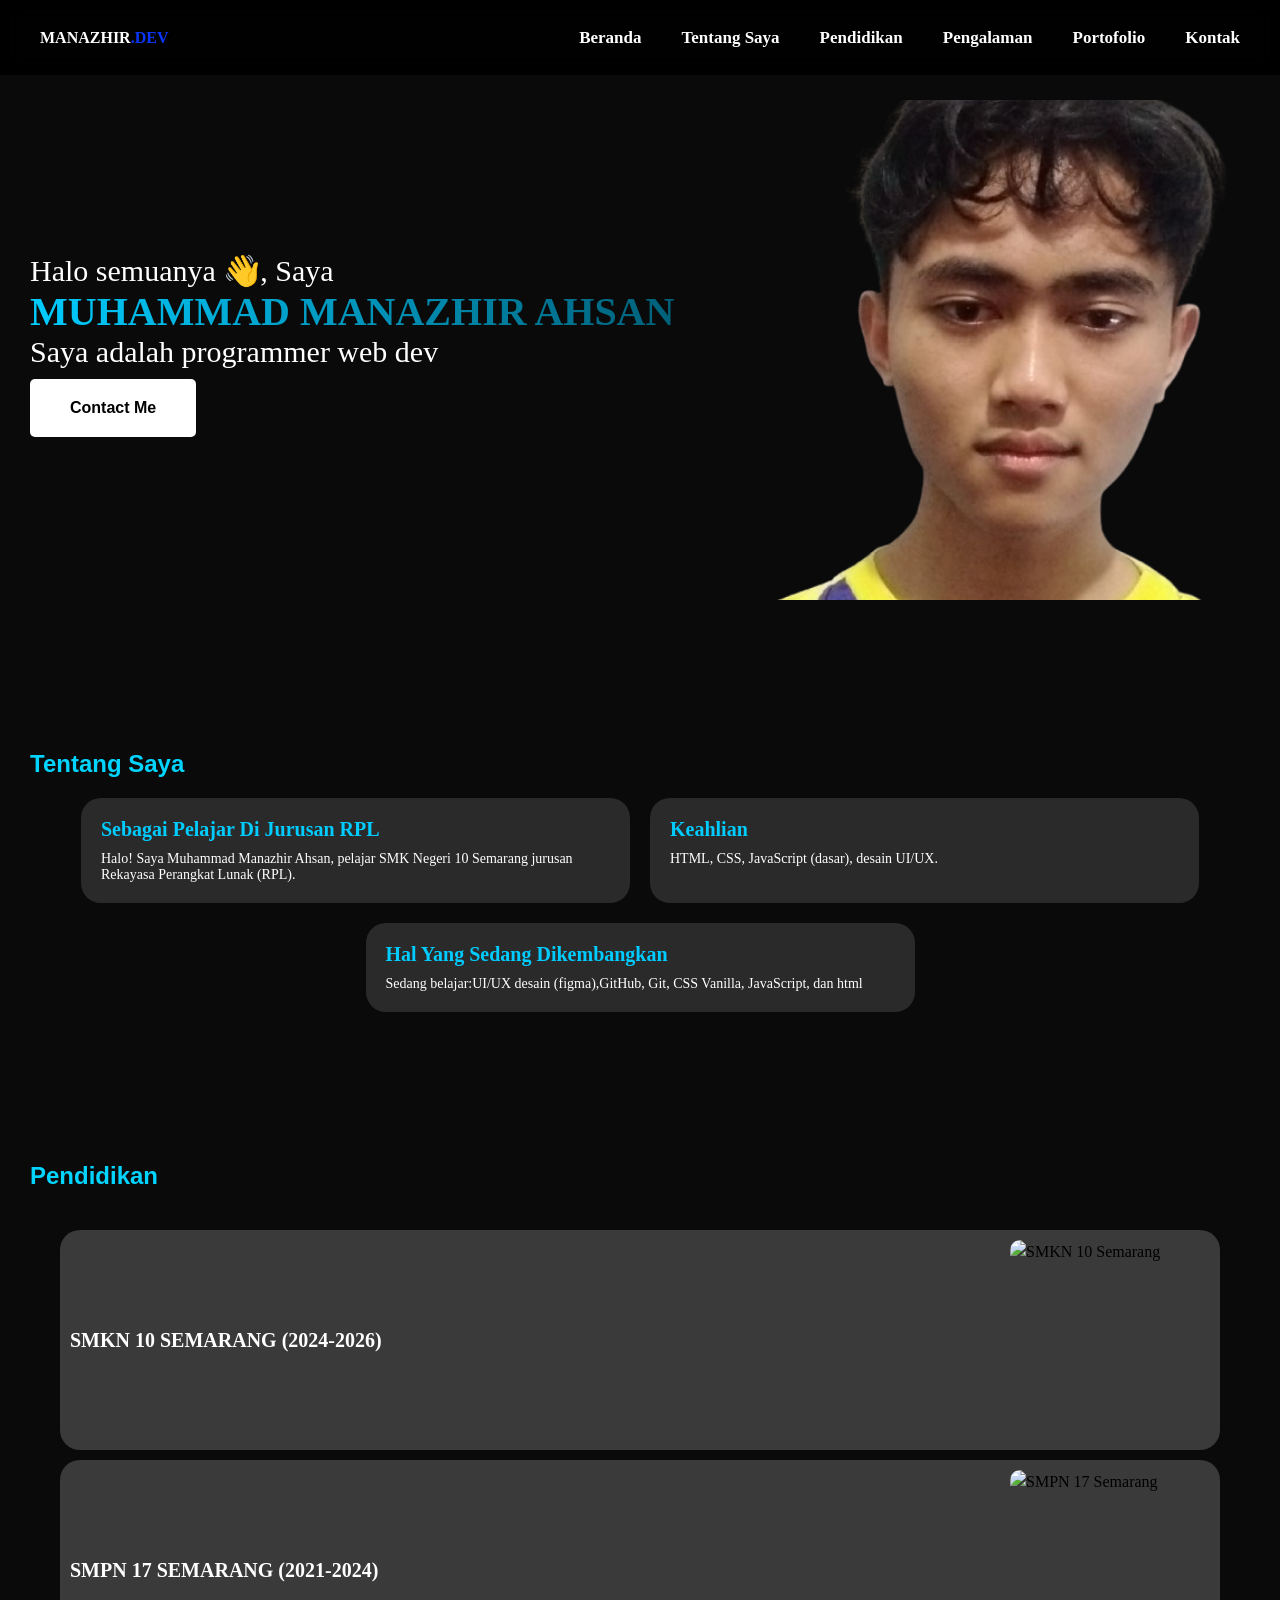
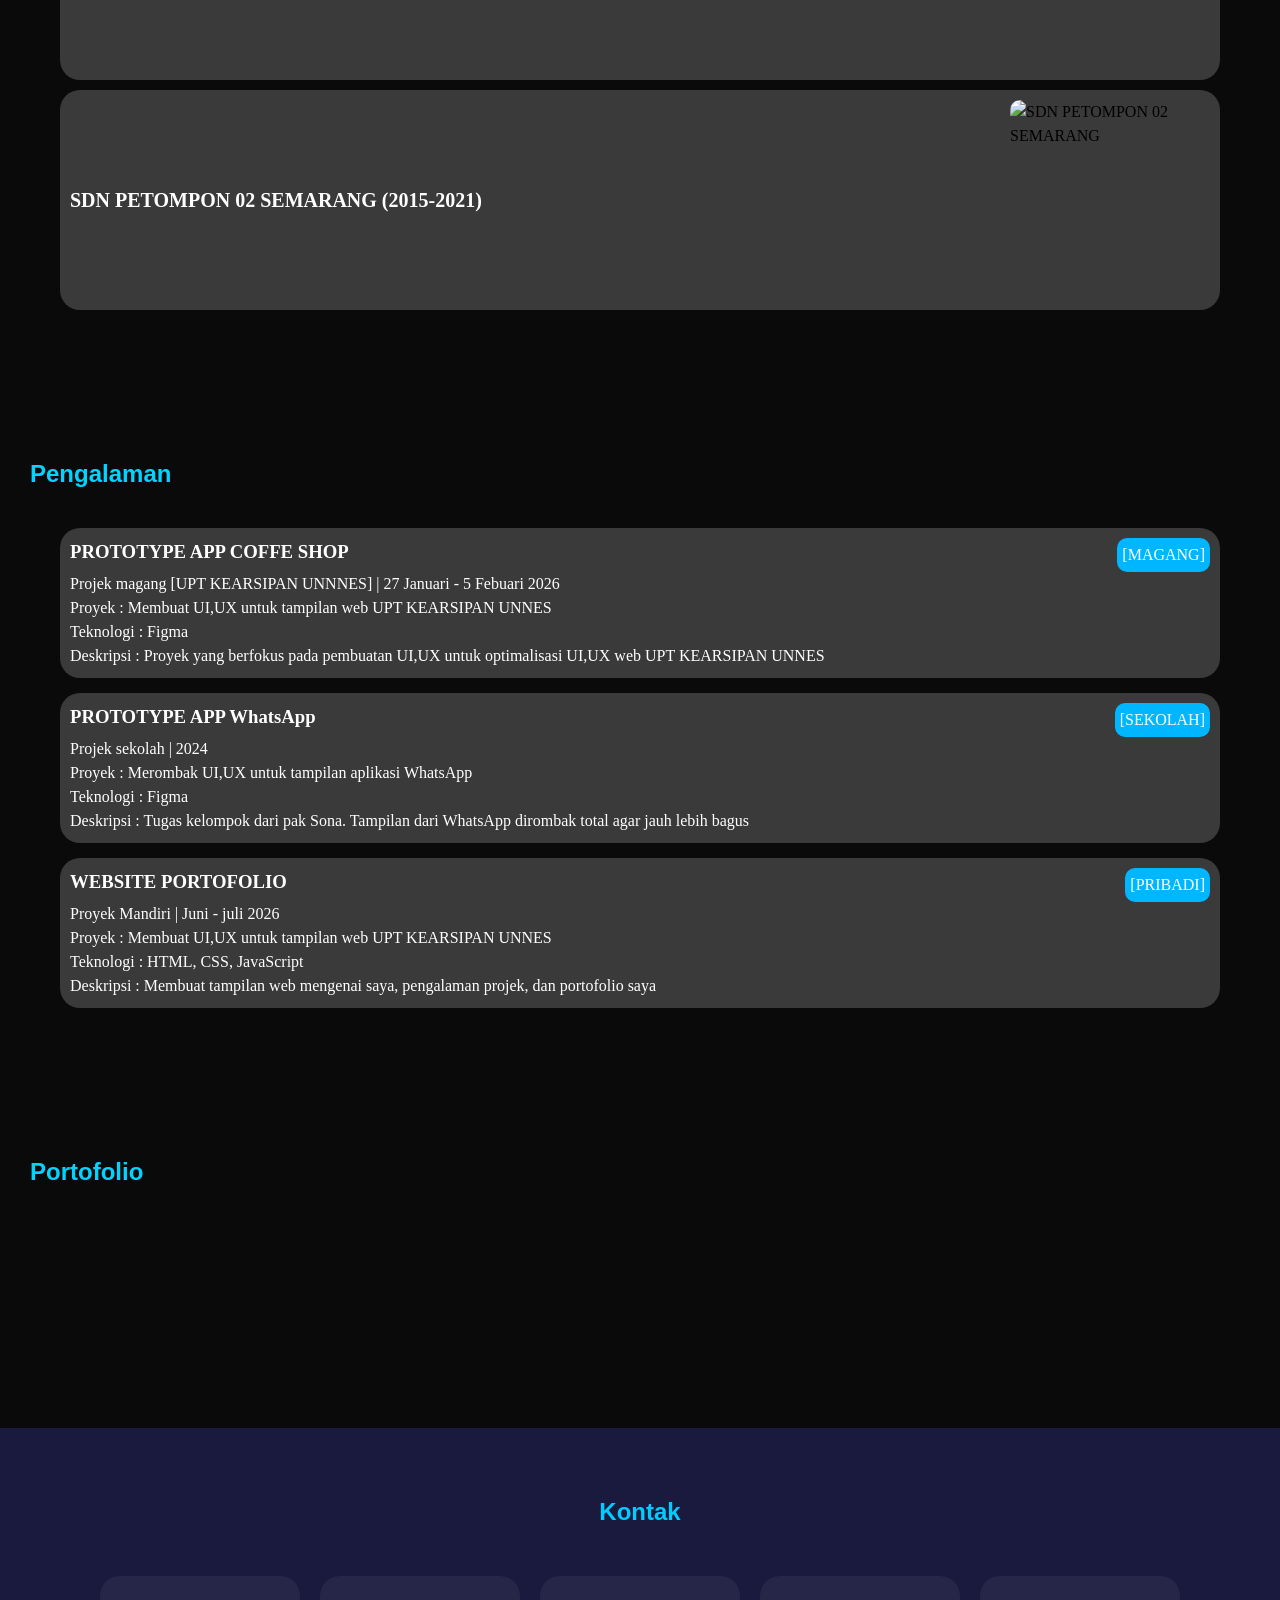
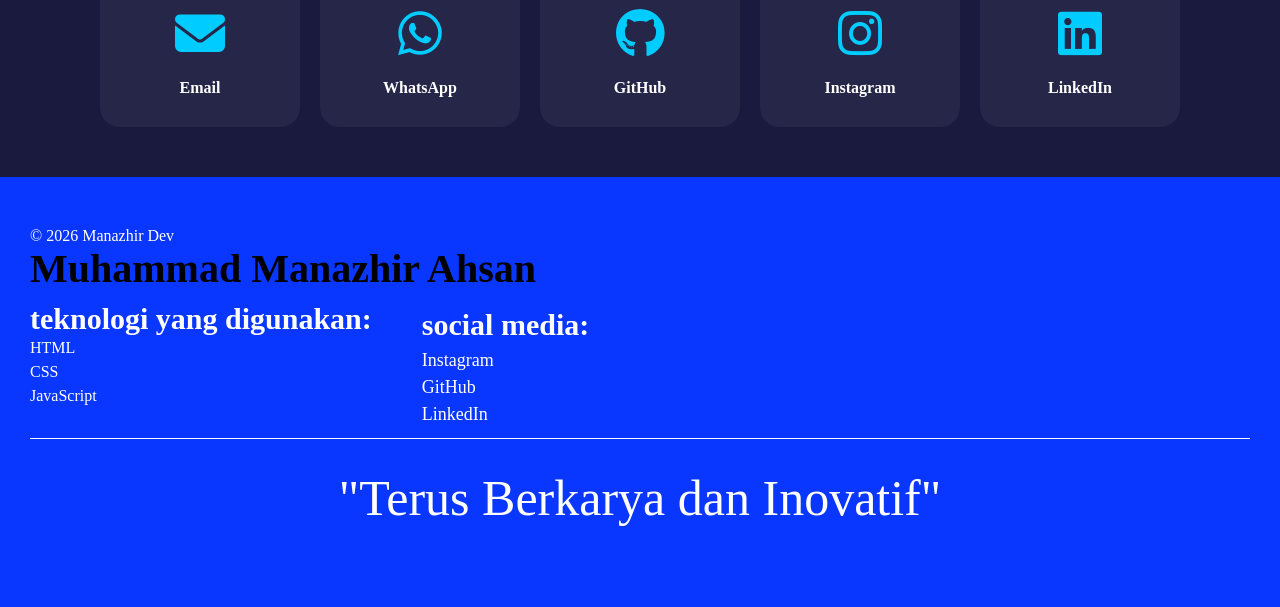
==== commit efd767e4: "Update : memperbaiki isi hero, tentang saya, pendidikan, pengalaman dan menambahkan isi dari portofo" ====
--- a/index.html
+++ b/index.html
@@ -32,7 +32,7 @@
         <div class="hero__content"> <!--==== perkenalan di sebelah kiri ===-->
             <p>Halo semuanya 👋, Saya</p>
             <div class="hero__Textmain">MUHAMMAD MANAZHIR AHSAN</div>
-            <p>Saya adalah programmer pemula</p>
+            <p>Saya adalah programmer web dev</p>
             <button><a href="#kontak">Contact Me</a></button>
         </div>
 
@@ -48,22 +48,17 @@
             <div class="about__container"><!--== pembungkus box ==-->
                 <div class="about__box">
                     <h3>Sebagai Pelajar Di Jurusan RPL</h3>
-                    <p>Halo! Saya Muhammad Manazhir Ahsan, pelajar SMK Negeri 10 Semarang jurusan Rekayasa Perangkat Lunak (RPL). Saya memiliki ketertarikan di dunia programming, IoT, dan pengembangan web. Saya percaya bahwa teknologi adalah masa depan, dan saya sedang membangun fondasi yang kuat untuk menjadi bagian dari masa depan itu.</p>
+                    <p>Halo! Saya Muhammad Manazhir Ahsan, pelajar SMK Negeri 10 Semarang jurusan Rekayasa Perangkat Lunak (RPL).</p>
                 </div>
                 <div class="about__box">
                     <h3>Keahlian</h3>
-                    <p>HTML, CSS, JavaScript (dasar), desain UI/UX, problem solving, dan logika pemrograman.</p>
+                    <p>HTML, CSS, JavaScript (dasar), desain UI/UX.</p>
                 </div>
                 <div class="about__box">
                     <h3>Hal Yang Sedang Dikembangkan</h3>
-                    <p>Sedang belajar:desain grafis (Gimp),UI/UX desain (figma),GitHub, Git, CSS Vanilla, JavaScript, dan html</p>
-                </div>
-                <div class="about__box">
-                    <h3>Pengalaman / Proyek</h3>
-                    <p>Landing page sederhana (HTML & CSS), kalkulator berbasis C++ (logika aritmatika), dan website portofolio ini (HTML, CSS, JS)</p>
-                </div>
-            </div>
-
+                    <p>Sedang belajar:UI/UX desain (figma),GitHub, Git, CSS Vanilla, JavaScript, dan html</p>
+                </div>
+               
     </section>
 
 <!--=== Pendidikan: Berisi riwayat pendidikan ===-->
@@ -75,14 +70,6 @@
             <div class="education__box">
                 <div class="education__content">
                 <h3>SMKN 10 SEMARANG (2024-2026)</h3>
-                <p>jurusan: Rekayasa Perangkat Lunak (RPL)</p>
-                <div class="education__text-skill">Skill:</div>
-                <ul class="education__list">
-                    <li>- HTML</li>
-                    <li>- CSS</li>
-                    <li>- JavaScript</li>
-                    <li>- UI/UX Design</li>
-                </ul>
                 </div>
                 <img class="education__img" src="smk10.png" alt="SMKN 10 Semarang">
             </div>
@@ -114,11 +101,11 @@
                     <h3>PROTOTYPE APP COFFE SHOP</h3>
                     <p class="experience__text--style">[MAGANG]</p>
                 </div>
-                <P>UPT KEARSIPAN UNNNES | 27 Januari - 5 Febuari 2026</P>
+                <P>Projek magang [UPT KEARSIPAN UNNNES] | 27 Januari - 5 Febuari 2026</P>
                 <div class="experience__content">
                     <p>Proyek : Membuat UI,UX untuk tampilan web UPT KEARSIPAN UNNES</p>
                     <p>Teknologi : Figma</p>
-                    <p>Deskripsi : Tugas dari Pak Agung selaku pemimpin UPT Kearsipan untuk membuat tampilan web jauh lebih bagus</p>
+                    <p>Deskripsi : Proyek yang berfokus pada pembuatan UI,UX untuk optimalisasi UI,UX web UPT KEARSIPAN UNNES</p>
                 </div>
             </div>
 
@@ -127,7 +114,7 @@
                     <h3>PROTOTYPE APP WhatsApp</h3>
                     <p class="experience__text--style">[SEKOLAH]</p>
                 </div>
-                <P>SMKN 10 Semarang | 2024</P>
+                <P>Projek sekolah | 2024</P>
                 <div class="experience__content">
                     <p>Proyek : Merombak UI,UX untuk tampilan aplikasi WhatsApp</p>
                     <P>Teknologi : Figma</P>
@@ -153,7 +140,29 @@
 <!--=== Portofolio: Berisi projek apa saja yang saya kerjakan ===-->
     <section id="portofolio" class="portofolio"> 
         <h2>Portofolio</h2>
-        
+
+        <div class="">
+            <div class="">
+                <img>
+                
+            </div>
+
+            <div class="">
+                <img src="" alt="">
+                
+            </div>
+
+            <div class="">
+                <img src="" alt="">
+                
+            </div>
+
+            <div class="" >
+                <img src="" alt="">
+                
+            </div>
+
+        </div>
     </section>
 
 <!--=== Kontak: Berisi Email, no.telp, no.wa, github, linkend,ig  ===-->
--- a/style.css
+++ b/style.css
@@ -5,13 +5,228 @@
     box-sizing: border-box;
 }
 
+:root {
+    /* ============================================
+    VARIABEL NAVBAR
+    ============================================ */
+
+    /* Warna */
+    --navbar-bg: rgba(0, 0, 0, 0.9);
+    --navbar-border: rgba(0, 183, 255, 0.2);
+    --navbar-text: #ffffff;
+    --navbar-text-hover: #00b7ff;
+    --navbar-logo-accent: #00b7ff;
+
+    /* Font */
+    --navbar-font-family: 'Arial', sans-serif;
+    --navbar-logo-weight: 700;  /* bold */
+    --navbar-link-weight: 500;  /* medium */
+
+    /* Ukuran */
+    --navbar-height: 75px;
+    --navbar-logo-size: 24px;
+    --navbar-link-size: 15px;
+
+    /* Spacing */
+    --navbar-padding: 0 30px;
+    --navbar-gap: 30px;
+    --navbar-link-padding: 8px 0;
+
+    /* Efek */
+    --navbar-blur: 10px;
+    --navbar-border-bottom: 2px solid rgba(0, 183, 255, 0.2);
+    --navbar-transition: all 0.3s ease;
+
+    /* ============================================
+    VARIABEL ISI WEB
+    ============================================ */
+
+    /* Warna Umum */
+    --main-bg: 	#0a0a0a;
+    --main-text: #ffffff;
+    --main-heading: #00d4ff;
+    --main-accent: #00ccff;
+    --main-accent-dark: #006079;
+
+    /* Font */
+    --main-font-family: 'Arial', sans-serif;
+    --main-heading-weight: 700;  /* bold */
+
+    /* Ukuran Font */
+    --main-heading-size: 24px;
+    --main-text-size: 16px;
+    --main-small-text: 14px;
+
+    /* Spacing */
+    --main-margin-top: 100px;
+    --main-section-margin: 150px 30px;
+    --main-heading-padding: 0 0 20px 0;
+
+    /* ============================================
+    VARIABEL BERANDA (HERO)
+    ============================================ */
+
+    --hero-text-size: 30px;
+    --hero-name-size: 40px;
+    --hero-gap: 20px;
+    --hero-margin: 100px 30px;
+    --hero-img-width: 500px;
+    --hero-img-height: 500px;
+    --hero-img-radius: 5%;
+
+    /* ============================================
+    VARIABEL TENTANG SAYA
+    ============================================ */
+
+    --about-margin: 150px 30px;
+    --about-gap: 20px;
+    --about-box-bg: #2a2a2a;
+    --about-box-radius: 20px;
+    --about-box-padding: 20px;
+    --about-box-flex: 0 0 45%;
+    --about-title-color: #00ccff;
+    --about-title-size: 20px;
+    --about-text-color: #ffffff;
+    --about-text-size: 14px;
+
+    /* ============================================
+    VARIABEL PENDIDIKAN
+    ============================================ */
+
+    --edu-margin: 150px 30px;
+    --edu-box-bg: #3a3a3a;
+    --edu-box-radius: 20px;
+    --edu-box-padding: 10px;
+    --edu-box-gap: 10px 0;
+    --edu-text-color: #ffffff;
+    --edu-title-size: 20px;
+    --edu-text-size: 16px;
+    --edu-img-width: 200px;
+    --edu-img-height: 200px;
+    --edu-img-radius: 10px;
+
+    /* ============================================
+    VARIABEL PENGALAMAN
+    ============================================ */
+
+    --exp-margin: 150px 30px;
+    --exp-card-bg: #3a3a3a;
+    --exp-card-radius: 20px;
+    --exp-card-padding: 25px 30px;
+    --exp-card-border: 5px solid #00ccff;
+    --exp-title-color: #00ccff;
+    --exp-title-size: 22px;
+    --exp-text-color: #ffffff;
+    --exp-text-size: 15px;
+    --exp-tempat-color: #aaaaaa;
+    --exp-tempat-size: 15px;
+    --exp-badge-bg: #0a37ff;
+    --exp-badge-sekolah: #ff6b00;
+    --exp-badge-pribadi: #00b894;
+    --exp-skill-bg: #0a37ff;
+    --exp-gap: 25px;
+
+    /* ============================================
+    VARIABEL PORTOFOLIO
+    ============================================ */
+
+    --port-margin: 150px 30px;
+    --port-card-bg: #3a3a3a;
+    --port-card-radius: 20px;
+    --port-card-padding: 0;
+    --port-gap: 25px;
+    --port-img-height: 200px;
+    --port-img-object: cover;
+    --port-title-color: #00ccff;
+    --port-title-size: 20px;
+    --port-text-color: #ffffff;
+    --port-text-size: 14px;
+    --port-tech-bg: #0a37ff;
+    --port-link-color: #00ccff;
+    --port-link-hover: #ffffff;
+    --port-grid-min: 300px;
+
+    /* ============================================
+    VARIABEL KONTAK
+    ============================================ */
+
+    --contact-bg: #1a1a3e;
+    --contact-padding: 50px 30px;
+    --contact-card-bg: rgba(255, 255, 255, 0.05);
+    --contact-card-hover: rgba(255, 255, 255, 0.15);
+    --contact-card-radius: 20px;
+    --contact-card-padding: 30px 25px;
+    --contact-card-border: 2px solid transparent;
+    --contact-card-border-hover: #00ccff;
+    --contact-gap: 20px;
+    --contact-icon-color: #00ccff;
+    --contact-icon-size: 50px;
+    --contact-icon-margin: 0 0 15px 0;
+    --contact-title-color: #ffffff;
+    --contact-title-size: 16px;
+    --contact-text-color: #aaaaaa;
+    --contact-text-size: 12px;
+    --contact-max-width: 1200px;
+    --contact-card-min: 140px;
+    --contact-card-max: 200px;
+    --contact-card-flex: 1 1 160px;
+    --contact-shadow: 0px 15px 30px rgba(0, 204, 255, 0.3);
+
+    /* ============================================
+    VARIABEL FOOTER
+    ============================================ */
+
+    /* Warna */
+    --footer-bg: #0a37ff;
+    --footer-text: #ffffff;
+    --footer-accent: #000000;
+    --footer-border: #ffffff;
+    --footer-hover: #000000;
+
+    /* Font */
+    --footer-font-family: 'Arial', sans-serif;
+    --footer-title-weight: 700;  /* bold */
+
+    /* Ukuran */
+    --footer-padding: 50px 30px;
+    --footer-title-size: 30px;
+    --footer-text-size: 16px;
+    --footer-small-text: 14px;
+    --footer-motto-size: 50px;
+    --footer-link-size: 18px;
+
+    /* Spacing */
+    --footer-gap: 50px;
+    --footer-margin: 10px 0;
+    --footer-list-line: 1.5;
+    --footer-border-top: 1px solid #ffffff;
+    --footer-border-padding: 30px;
+
+    /* ============================================
+    VARIABEL HAK CIPTA
+    ============================================ */
+
+    --copyright-text-size: 16px;
+    --copyright-name-size: 40px;
+    --copyright-name-color: #000000;
+
+    /* ============================================
+    VARIABEL SOSIAL MEDIA FOOTER
+    ============================================ */
+
+    --social-title-size: 30px;
+    --social-link-size: 18px;
+    --social-link-color: #ffffff;
+    --social-link-hover: #000000;
+}
+
 html {
     scroll-behavior: smooth;
 }
 
 /* [style bagian isi (body)] */
 body {
-    background-color:rgb(0, 0, 0);
+    background-color:var(--main-bg);
 }
 
 /*====== [Style untuk header (navigasi)] ======*/
@@ -21,8 +236,8 @@
     left: 0;
     width: 100%;
     margin: 0;
-    height: 100px;
-    background-color: rgba(0, 0, 0, 0.9); 
+    height:var(--navbar-height);
+    background-color:var(--navbar-bg); 
      backdrop-filter: blur(10px); 
   -webkit-backdrop-filter: blur(10px);
     z-index: 1000;
@@ -40,30 +255,35 @@
 }
 
 /* logo navigasi */
-.nav--logo {
+.header__logo {
     color: white;
     font-weight: bold;
     text-align: left;
     padding-right: 100px;
 }
 
+.header__logo-main {
+    color: #0a37ff;
+}
+
 /* navigasi list__link */
-.nav--list {
+.header__list {
     display: flex;
     gap: 40px;
 }
 
-.nav--list a:hover {
-    color: #00b7ff;
-    transition: color 0.3s;
-}
-
-.nav--list li {
+.header__list li {
     list-style: none;
     padding: 10px 0;
 }
 
-.nav--list a {
+.header__list a:hover {
+    color:var(--navbar-text-hover);
+    transition: color 0.3s;
+}
+
+
+.header__list a {
     color: white;
     text-decoration: none;
     font-weight: bold;
@@ -87,12 +307,12 @@
     font-family: 'Arial', sans-serif;
     font-size: 24px;
     padding-bottom: 20px;
-    color: rgb(0, 195, 255);
+    color:var(--main-heading);
     
 }
 
 /*==== section beranda ====*/
-#beranda {
+.beranda {
     color: rgb(255, 255, 255);
     display: flex;         
     justify-content: space-between;
@@ -104,13 +324,13 @@
 }
 
 /*=gambar pemilik website (sebelah kanan)=*/
-.beranda--imgbackground {
+.hero__img {
     width: 500px;           
     height: 500px;
     border-radius: 5%;
 }
 
-.beranda--imgbackground--img {
+.hero__img--profile {
     width: 100%;           
     height: 100%;
     object-fit: cover;
@@ -118,11 +338,11 @@
 }
 
 /*=kalimat perkenalan (sebelah kiri)=*/
-.beranda--textsetting {
+.hero__content {
     text-align: left;
     font-size: 30px;
 }
-.beranda--textsetting--Textmain {
+.hero__Textmain {
     font-size: 40px;
     font-weight: bold;
     background: linear-gradient(to right, #00ccff, #006079);
@@ -131,20 +351,36 @@
   -webkit-text-fill-color: transparent;
 }
 
-.beranda--textsetting button a {
+.hero__content button a {
     text-decoration: none;
     font-weight: bold;
     font-size: 16px;
     color: rgb(0, 0, 0);
 }
 
+button {
+    background:white;
+    color: rgb(0, 0, 0);
+    font-weight: bold;
+    border-radius: 5px;
+    padding: 20px 40px;
+    border: none;
+    margin: 10px 0px;
+    font-size: 16px;
+}
+
+button:hover {
+     box-shadow: 0px 0px 20px rgba(255, 255, 255, 0.6); 
+    transform: scale(1.05);
+}
+
 /*==== section tentang saya ====*/
-#tentang-saya {
+.tentang-saya {
     margin: 150px 30px;
 }
 
 /*=== container 4 box  ===*/
-.tentang-saya--container {
+.about__container {
     display: flex;         
     flex-wrap: wrap;      
     gap: 20px;              
@@ -152,14 +388,14 @@
 }
 
 /*== box ==*/
-.tentang-saya--container .box1 {
+.about__box {
     flex: 0 0 45%;
-    background: rgb(139, 139, 139);
+    background:var(--about-box-bg);
     padding: 20px;
     border-radius: 20px;
 }
 
-.tentang-saya--container .box1:hover {
+.about__box:hover {
     box-shadow: 0px 0px 20px rgba(255, 255, 255, 0.6); 
     transform: scale(1.01);
 }
@@ -167,13 +403,13 @@
 
 /*= (Teks di dalam box) =*/
 
-.tentang-saya--container .box1 h3 {
+.about__box h3 {
     margin-bottom: 10px;
     color: rgb(0, 204, 255);
     font-size: 20px;
 }
 
-.tentang-saya--container .box1 p {
+.about__box p {
     color: rgb(255, 255, 255);
     margin: 0;
     font-size: 14px;
@@ -181,17 +417,17 @@
 
 
 /*==== section pendidikan ====*/
-#pendidikan {
+.pendidikan {
     margin:150px 30px;
 }
 
 /*=== container 3 box ===*/
-.pendidikan--container {
+.education__container {
     margin: 20px 30px;
 }
 
 /*== box ==*/
-.pendidikan--box {
+.education__box {
     display: flex;
     justify-content: space-between;
     align-items: center;
@@ -205,29 +441,33 @@
     line-height: 1.5; 
 }
 
-.pendidikan--box:hover {
+.education__box:hover {
     box-shadow: 0px 0px 20px rgba(255, 255, 255, 0.6); 
 }
 
 /*= isi setiap box =*/
-.pendidikan--box_insert {
+.education__content {
     color: rgb(255, 255, 255);
 }
 
-.pendidikan--box_insert h3 {
+.education__content h3 {
     font-size: 20px;
 }
 
-.pendidikan--box_insert p {
+.education__content p {
     font-size: 16px;
 }
 
-.pendidikan--box_insert .skill--list {
+.education__text-skill {
+    font-size: 20px;
+}
+
+.education__list {
     font-size: 20px;
     list-style: none;
 }
 
-.pendidikan--img {
+.education__img {
     width: 200px;
     height: 200px;
     margin:none;
@@ -236,25 +476,60 @@
 }
 
 /*==== pengalaman ====*/
-#pengalaman {
+.pengalaman {
     margin: 150px 30px;
 }
 
+.experience__container {
+    margin: 20px 30px;
+}
+
+.experience__box {
+    background-color: rgb(58, 58, 58);
+    width: auto;
+    height: auto;
+    border-radius: 20px;
+    padding: 10px;
+    margin: 15px 0;
+    line-height: 1.5; 
+    color: white;
+}
+
+.experience__box:hover {
+    box-shadow: 0px 0px 20px rgba(255, 255, 255, 0.6); 
+}
+
+.experience__heading {
+    display: flex;
+    justify-content: space-between;
+}
+
+.experience__text--style {
+    background: #00b7ff;
+    padding: 5px;
+    border-radius: 10px;
+    font-size: 16px;
+}
+
+.experience__content {
+    text-align: left;
+}
+
 /*==== portofolio ====*/
-#portofolio {
+.portofolio {
     margin: 150px 30px;
 }
 
 /*==== kontak ====*/
-#kontak {
+.kontak {
    padding: 50px 30px;
-   background-color: #001366;
+   background-color:var(--contact-bg);
    height: auto;
    width: auto;
 }
 
 /**/
-.heading--style {
+.contact__heading--style {
     color: rgb(0, 204, 255);
     margin-bottom: 30px;
     display: flex;
@@ -264,7 +539,7 @@
 }
 
 /*=== container card ===*/
-.kontak--container {
+.kontak__container {
     display: flex;
     justify-content: center;
     align-items: stretch;
@@ -275,7 +550,7 @@
 }
 
 /*== card ==*/
-.kontak-card {
+.contact__card {
     display: block;
     background: rgba(255, 255, 255, 0.05);
     padding: 30px 25px;
@@ -288,18 +563,18 @@
 }
 
 /*= isi =*/
-.kontak-icon {
+.contact__card-icon {
     font-size: 50px;
     margin-bottom: 15px;
     color: #00ccff;
 }
 
-.kontak-icon:hover {
+.contact__card-icon:hover {
     transform: scale(1.2) rotate(5deg);
     color: white;
 }
 
-.kontak-card h3 {
+.contact__card h3 {
     color: white;
     font-size: 16px;
     margin: 0;
@@ -307,8 +582,8 @@
 
 
 /*====== footer ======*/
-#credit {
-    background-color:  #0a37ff;
+.footer {
+    background-color:var(--footer-bg);
     width: auto;
     height: auto;
     padding: 50px 30px;
@@ -316,22 +591,22 @@
 }
 
 /*= isi credit =*/
-.hak_cipta {
+.footer__copyright {
     color: rgb(255, 255, 255);
     margin: 0;
 }
 
-.text--style1 {
+.footer__text--small {
     font-size: 16px;
 }
 
-.text--style2 {
+.footer__text--large {
     font-size: 40px;
     color: #000000;
 }
 
 /*=== m ===*/
-.ftr--container {
+.footer__container {
     display: flex;
     justify-content: flex-start;
     align-items: flex-start;
@@ -341,58 +616,58 @@
 }
 
 /*= isi teknologi yang digunakan =*/
-.teknologi {
+.footer__tech {
     margin: 0;
 }
 
-.tekno--sty1 {
+.footer__tech-title {
     font-size: 30px;
     font-weight: bold;
 }
 
-.tekno--sty1 li {
+.footer__tech-list li {
     
     font-size: 16px;
     list-style: none;
     line-height: 1.5;
 }
 
-.tekno--sty1 li:hover {
+.footer__tech-list li:hover {
     color: rgb(0, 0, 0);
     transition: color 0.3s;
 }
 
 /*= isi link sosial media =*/
-.social--link {
+.footer__social {
     line-height: 1.5;
 }
 
-.social--sty1 {
+.footer__social-title {
     font-size: 30px;
     font-weight: bold;
 }
 
 
-.social--sty2 li {
+.footer__social-list li {
     font-size: 18px;
     list-style: none;
     line-height: 1.5;
 }
 
-.social--sty2 a {
+.footer__social-list a {
     display: flex;
     justify-content: flex-start;
     color: rgb(255, 255, 255);
     text-decoration: none;
 }
 
-.social--sty2 a:hover {
+.footer__social-list a:hover {
     color: rgb(0, 0, 0);
     transition: color 0.3s;
 }
 
 /*= isi motto =*/
-.penutup {
+.footer__motto {
     border-top: 1px solid rgb(255, 255, 255);
     padding: 30px;
     display: flex;
@@ -400,6 +675,6 @@
     align-items: center;
 }
 
-.penutup p {
+.footer__motto p {
     font-size: 50px;
 }
